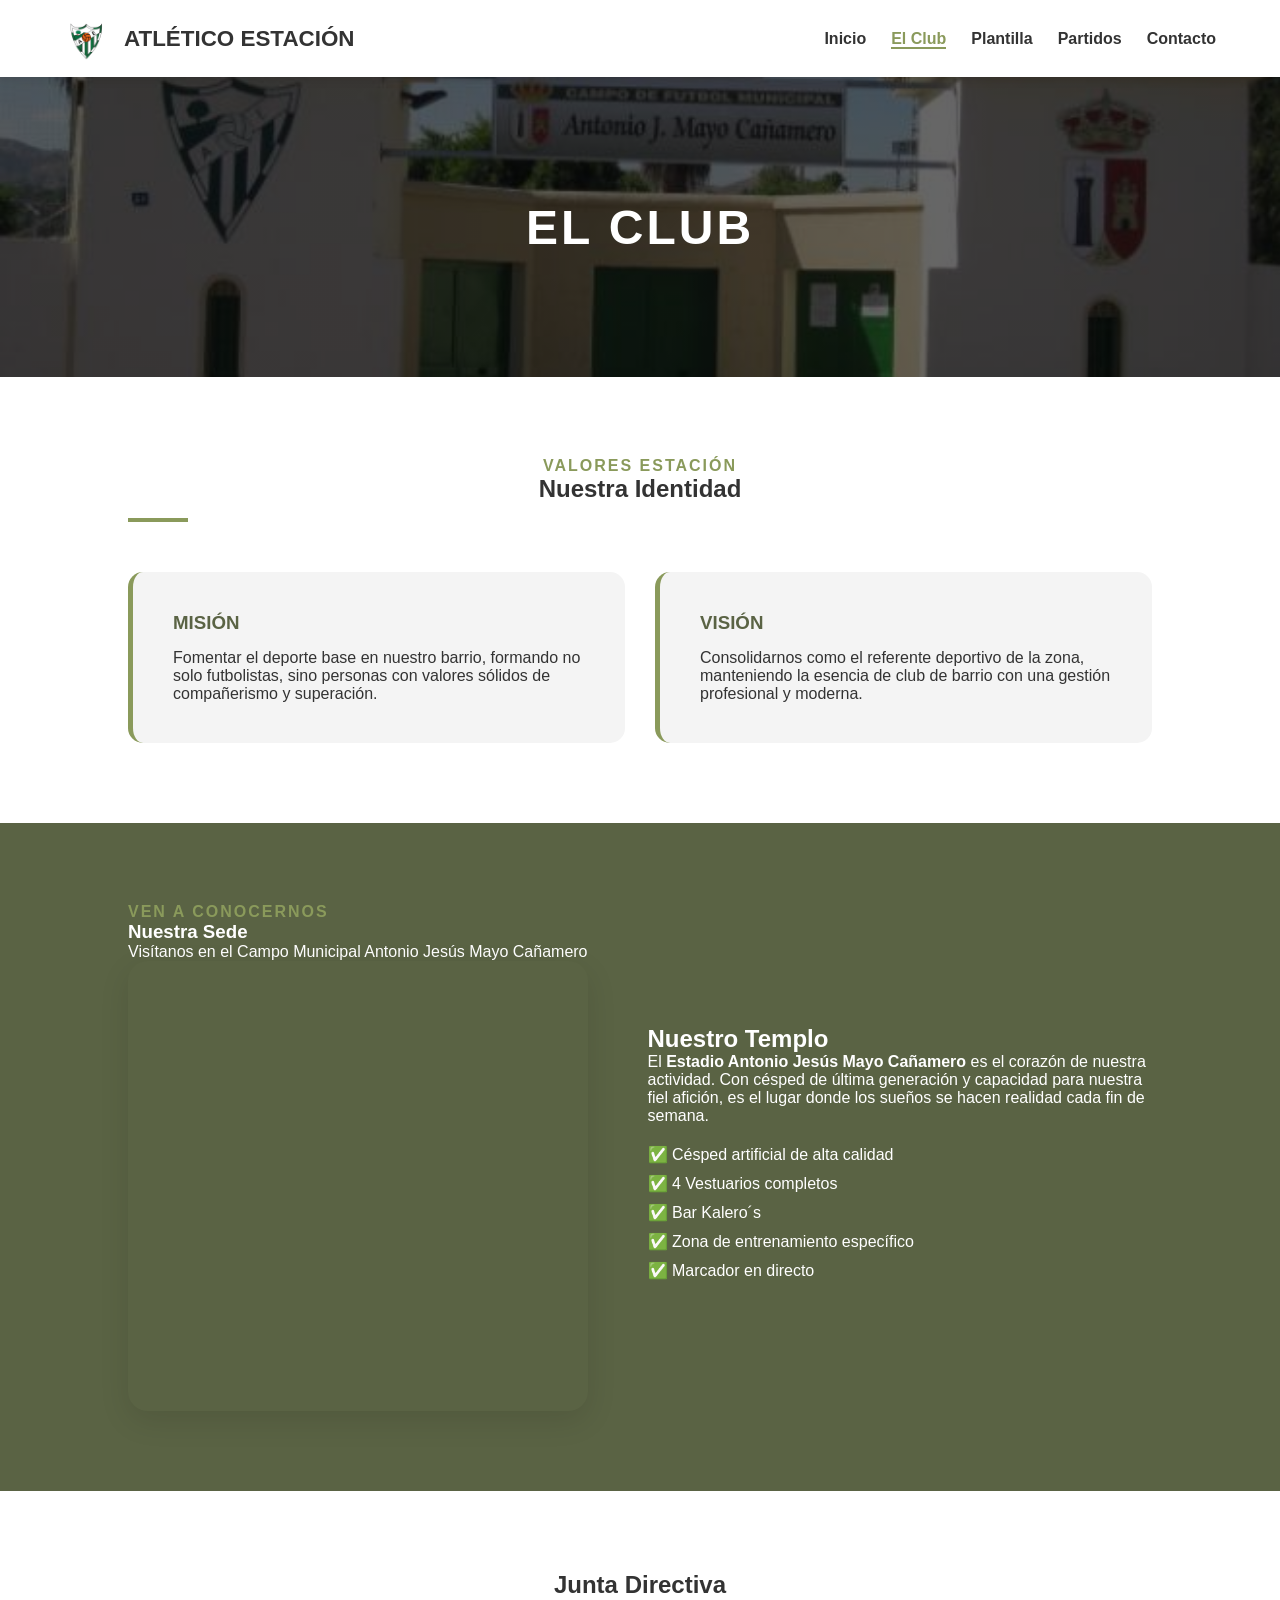
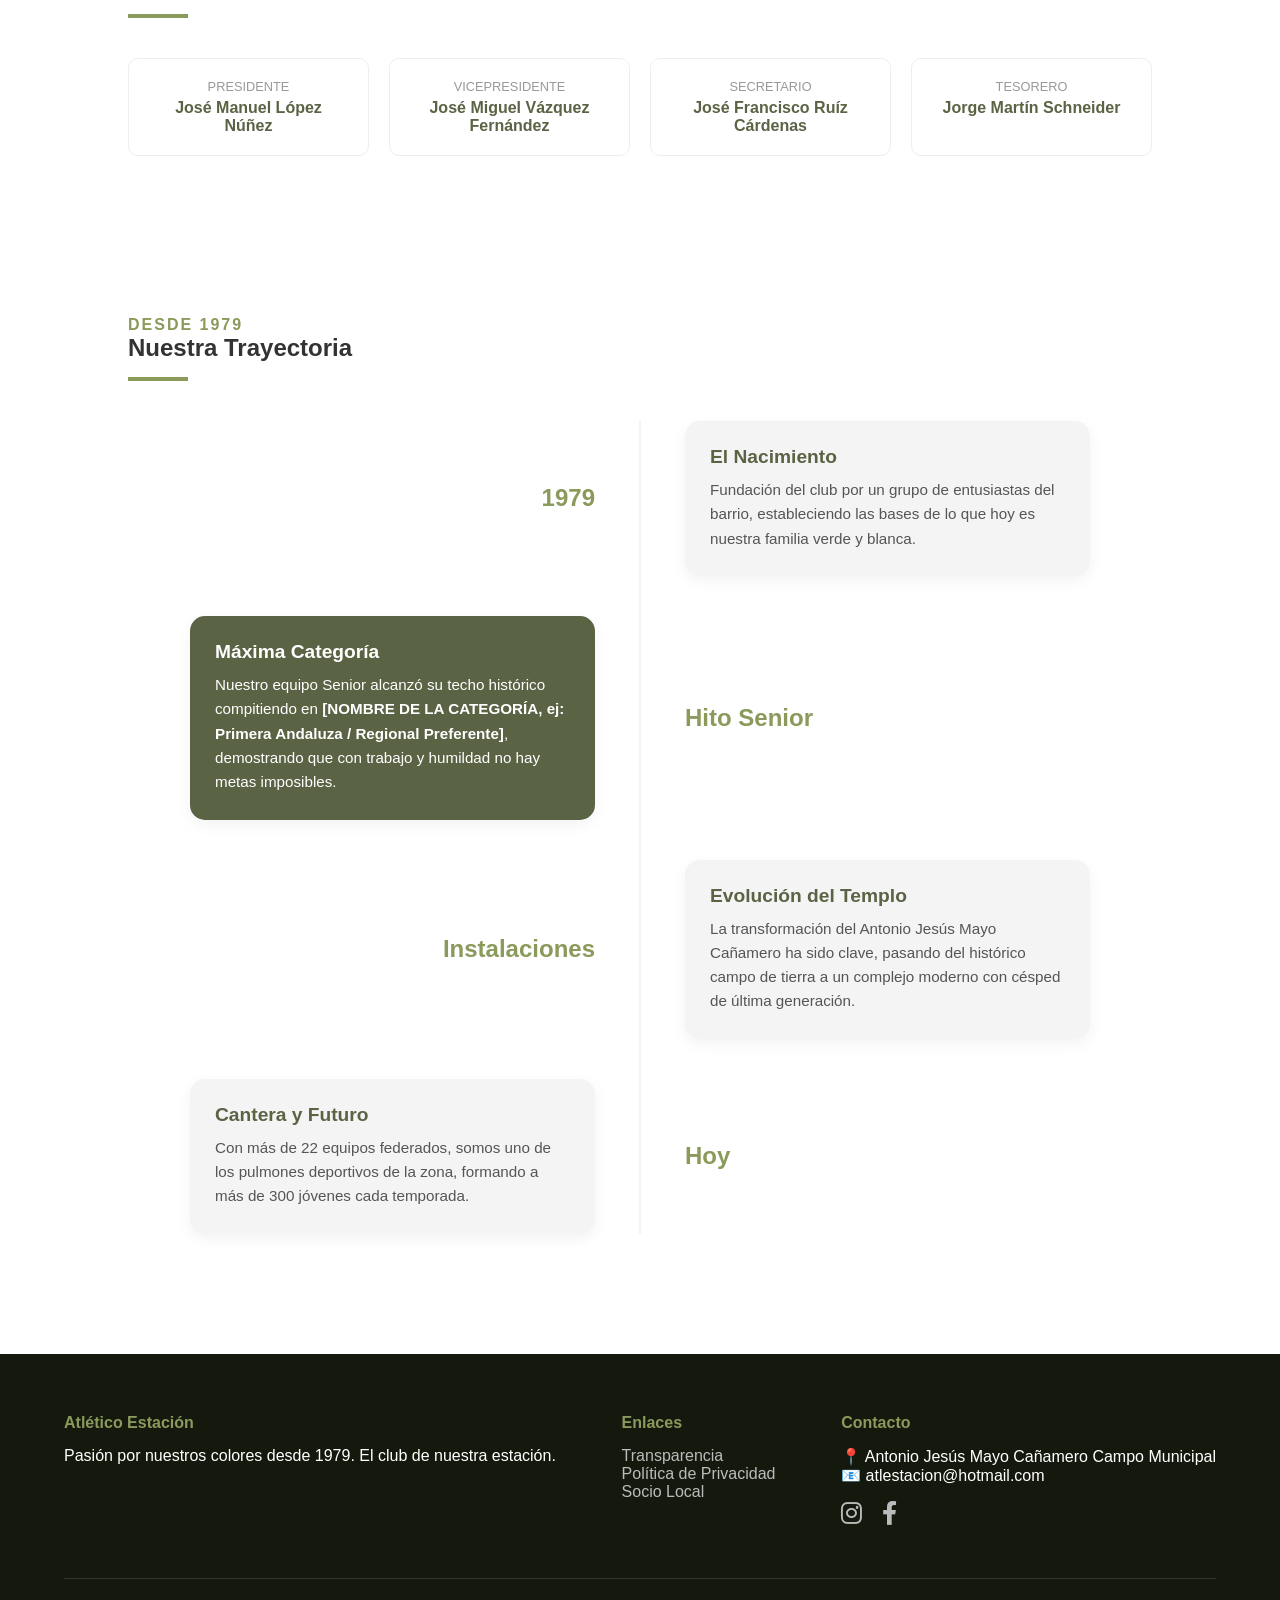
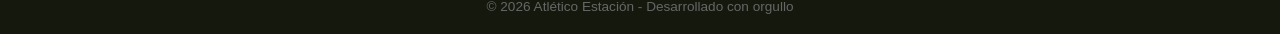
==== club.html @ 14a53f7d "Versión Beta 1.0" ====
<!DOCTYPE html>
<html lang="es">
<head>
    <meta charset="UTF-8">
    <meta name="viewport" content="width=device-width, initial-scale=1.0">
    <title>El Club - Atlético Estación</title>
    <link rel="apple-touch-icon" sizes="180x180" href="/apple-touch-icon.png">
    <link rel="icon" type="image/png" sizes="32x32" href="/favicon-32x32.png">
    <link rel="icon" type="image/png" sizes="16x16" href="/favicon-16x16.png">
    <link rel="stylesheet" href="style.css">
    <link rel="stylesheet" href="https://cdnjs.cloudflare.com/ajax/libs/font-awesome/6.0.0/css/all.min.css">
</head>
<body>

    <header>
        <nav class="navbar">
            <div class="logo-container">
                <img src="escudo.png" alt="Escudo Atlético Estación" class="club-crest">
                <span class="logo-text">Atlético Estación</span>
            </div>
            <ul class="nav-links">
                <li><a href="index.html">Inicio</a></li>
                <li><a href="club.html" class="active">El Club</a></li>
                <li><a href="plantilla.html">Plantilla</a></li>
                <li><a href="partidos.html">Partidos</a></li>
                <li><a href="contacto.html">Contacto</a></li>
            </ul>
        </nav>
    </header>

    <section class="page-header club-bg">
        <h1>El Club</h1>
    </section>

    <section class="club-section">
        <div class="section-title">
            <span>Valores Estación</span>
            <h2>Nuestra Identidad</h2>
            <hr class="separator">
        </div>
        <div class="philosophy-grid">
            <div class="info-card">
                <h3>Misión</h3>
                <p>Fomentar el deporte base en nuestro barrio, formando no solo futbolistas, sino personas con valores sólidos de compañerismo y superación.</p>
            </div>
            <div class="info-card">
                <h3>Visión</h3>
                <p>Consolidarnos como el referente deportivo de la zona, manteniendo la esencia de club de barrio con una gestión profesional y moderna.</p>
            </div>
        </div>
    </section>

    <section class="facilities">
        <div class="facilities-container">
            <section class="location-map">
                <div class="section-title">
                    <span>Ven a Conocernos</span>
                    <h1>Nuestra Sede</h1>
                    <p>Visítanos en el Campo Municipal Antonio Jesús Mayo Cañamero</p>
                </div>
                
                <div class="map-responsive">
                    <iframe src="https://www.google.com/maps/embed?pb=!1m18!1m12!1m3!1d15854.695532601007!2d-4.623061856401807!3d36.73251126302649!2m3!1f0!2f0!3f0!3m2!1i1024!2i768!4f13.1!3m3!1m2!1s0xd72eee331aa3e97%3A0xda91ce632f5fd584!2sCampo%20F%C3%BAtbol%20Club%20Atl%20Estaci%C3%B3n!5e1!3m2!1ses!2ses!4v1777342283632!5m2!1ses!2ses" width="600" height="450" style="border:0;" allowfullscreen="" loading="lazy" referrerpolicy="no-referrer-when-downgrade"></iframe>
                </div>
            </section>
            <div class="facilities-text">
                <h2>Nuestro Templo</h2>
                <p>El <strong>Estadio Antonio Jesús Mayo Cañamero</strong> es el corazón de nuestra actividad. Con césped de última generación y capacidad para nuestra fiel afición, es el lugar donde los sueños se hacen realidad cada fin de semana.</p>
                <ul class="facility-list">
                    <li>✅ Césped artificial de alta calidad</li>
                    <li>✅ 4 Vestuarios completos</li>
                    <li>✅ Bar Kalero´s</li>
                    <li>✅ Zona de entrenamiento específico</li>
                    <li>✅ Marcador en directo</li>
                </ul>
            </div>
        </div>
    </section>

    <section class="staff-section">
        <div class="section-title">
            <h2>Junta Directiva</h2>
            <hr class="separator">
        </div>
        <div class="staff-grid">
            <div class="staff-card">
                <p class="role">Presidente</p>
                <p class="name">José Manuel López Núñez</p>
            </div>
            <div class="staff-card">
                <p class="role">Vicepresidente</p>
                <p class="name">José Miguel Vázquez Fernández</p>
            </div>
            <div class="staff-card">
                <p class="role">Secretario</p>
                <p class="name">José Francisco Ruíz Cárdenas</p>
            </div>
            <div class="staff-card">
                <p class="role">Tesorero</p>
                <p class="name">Jorge Martín Schneider</p>
            </div>
        </div>
    </section>

    <section class="club-history">
        <div class="section-title">
            <span>Desde 1979</span>
            <h2>Nuestra Trayectoria</h2>
            <hr class="separator">
        </div>
        
        <div class="history-timeline">
            <div class="timeline-item">
                <div class="timeline-date">1979</div>
                <div class="timeline-content">
                    <h3>El Nacimiento</h3>
                    <p>Fundación del club por un grupo de entusiastas del barrio, estableciendo las bases de lo que hoy es nuestra familia verde y blanca.</p>
                </div>
            </div>

            <div class="timeline-item highlight">
                <div class="timeline-date">Hito Senior</div>
                <div class="timeline-content">
                    <h3>Máxima Categoría</h3>
                    <p>Nuestro equipo Senior alcanzó su techo histórico compitiendo en <strong>[NOMBRE DE LA CATEGORÍA, ej: Primera Andaluza / Regional Preferente]</strong>, demostrando que con trabajo y humildad no hay metas imposibles.</p>
                </div>
            </div>

            <div class="timeline-item">
                <div class="timeline-date">Instalaciones</div>
                <div class="timeline-content">
                    <h3>Evolución del Templo</h3>
                    <p>La transformación del Antonio Jesús Mayo Cañamero ha sido clave, pasando del histórico campo de tierra a un complejo moderno con césped de última generación.</p>
                </div>
            </div>

            <div class="timeline-item">
                <div class="timeline-date">Hoy</div>
                <div class="timeline-content">
                    <h3>Cantera y Futuro</h3>
                    <p>Con más de 22 equipos federados, somos uno de los pulmones deportivos de la zona, formando a más de 300 jóvenes cada temporada.</p>
                </div>
            </div>
        </div>
    </section>

    <footer class="main-footer">
        <div class="footer-content">
            <div class="footer-section">
                <h4>Atlético Estación</h4>
                <p>Pasión por nuestros colores desde 1979. El club de nuestra estación.</p>
            </div>
            <div class="footer-section">
                <h4>Enlaces</h4>
                <ul>
                    <li><a href="transparencia.html">Transparencia</a></li>
                    <li><a href="privacidad.html">Política de Privacidad</a></li>
                    <li><a href="socio.html">Socio Local</a></li>
                </ul>
            </div>
            <div class="footer-section">
                <h4>Contacto</h4>
                <p>📍 Antonio Jesús Mayo Cañamero Campo Municipal</p>
                <p>📧 atlestacion@hotmail.com</p>
                <div class="social-links">
                <a href="https://instagram.com/atlestacion" class="social-icon" target="_blank">
                    <i class="fab fa-instagram"></i>
                </a>
                <a href="https://facebook.com/atleticoestacion" class="social-icon" target="_blank">
                    <i class="fab fa-facebook-f"></i>
                </a>
            </div>
            </div>
        </div>
        <div class="footer-bottom">
            <p>&copy; 2026 Atlético Estación - Desarrollado con orgullo</p>
        </div>
    </footer>

</body>
</html>
---- style.css ----
/* Configuración General */
* {
margin: 0;
padding: 0;
box-sizing: border-box;
font-family: 'Segoe UI', Tahoma, Geneva, Verdana, sans-serif;
}

:root {
--verde-claro: #8a9a5b;
--verde-oscuro: #5a6344;
--blanco: #ffffff;
--gris-suave: #f4f4f4;
--negro-footer: #15190d;
}

body {
background-color: var(--blanco);
color: #333;
overflow-x: hidden;
}

/* Navegación */
.navbar {
display: flex;
justify-content: space-between;
align-items: center;
background-color: var(--blanco);
padding: 1rem 5%;
box-shadow: 0 2px 10px rgba(0,0,0,0.1);
position: sticky;
top: 0;
z-index: 1000;
}

.logo-container {
display: flex;
align-items: center;
gap: 15px;
}

.club-crest {
height: 45px;
}

.logo-text {
font-size: 1.4rem;
font-weight: bold;
text-transform: uppercase;
}

.nav-links {
display: flex;
list-style: none;
}

.nav-links li {
margin-left: 25px;
}

.nav-links a {
color: #333;
text-decoration: none;
font-weight: 600;
transition: 0.3s;
}

.nav-links a:hover {
color: var(--verde-claro);
}

/* Sección Hero */
.hero {
height: 75vh;
display: flex;
align-items: center;
justify-content: center;
text-align: center;
color: white;
background: linear-gradient(rgba(0,0,0,0.4), rgba(0,0,0,0.2), var(--blanco)),
url('https://image.pollinations.ai/prompt/A_dramatic_low-angle_photograph_inside_a_football_stadium_at_dusk_with_olive_green_seats_and_floodlights.png?width=1600&height=900&nologo=true') no-repeat center center/cover;
}

.hero h1 {
font-size: 4rem;
text-transform: uppercase;
font-weight: 900;
}

.btn-main, .btn-secondary {
background-color: var(--verde-claro);
color: white;
padding: 16px 45px;
border: 2px solid white;
cursor: pointer;
font-size: 1.1rem;
font-weight: bold;
margin-top: 30px;
border-radius: 50px;
transition: all 0.4s cubic-bezier(0.175, 0.885, 0.32, 1.275);
display: inline-block; /* Para que respete el tamaño */
text-decoration: none; /* Para quitar el subrayado azul de los links */
/* ... el resto de tu código se queda igual ... */
}

.btn-main:hover {
transform: scale(1.05);
background-color: var(--verde-oscuro);
}

/* Ticker Partido */
.match-ticker {
background-color: var(--verde-oscuro);
color: white;
padding: 12px 0;
font-size: 0.9rem;
border-bottom: 3px solid var(--verde-claro);
}

.ticker-content {
display: flex;
justify-content: center;
align-items: center;
gap: 20px;
animation: fadeIn 1s ease-in;
}

.ticker-link {
color: var(--verde-claro);
text-decoration: none;
font-weight: bold;
}

/* Intro Historia */
.intro-club {
padding: 80px 10%;
}

.intro-container {
display: flex;
align-items: center;
gap: 50px;
max-width: 1200px;
margin: 0 auto;
}

.intro-text h2 {
font-size: 2.5rem;
color: var(--verde-oscuro);
text-transform: uppercase;
}

.separator {
width: 60px;
height: 4px;
background-color: var(--verde-claro);
border: none;
margin: 15px 0 25px;
}

.intro-text p {
font-size: 1.1rem;
line-height: 1.8;
margin-bottom: 20px;
}

.intro-image img {
width: 100%;
border-radius: 15px;
box-shadow: 20px 20px 0px var(--gris-suave);
transition: 0.5s ease;
}

.intro-image img:hover {
transform: scale(1.02);
box-shadow: 25px 25px 0px var(--verde-claro);
}

/* --- SPONSORS (MÁS GRANDES) --- */
.sponsors {
padding: 80px 0;
text-align: center;
overflow: hidden;
}

.sponsors p {
font-size: 0.8rem;
text-transform: uppercase;
color: #999;
margin-bottom: 40px;
letter-spacing: 2px;
}

.slide-track {
display: flex;
width: calc(300px * 14);
animation: scroll 35s linear infinite;
}

.slide {
width: 300px; /* Aumentado */
height: 120px;
display: flex;
align-items: center;
justify-content: center;
padding: 0 30px;
}

.slide img {
max-width: 240px; /* Aumentado */
max-height: 90px; /* Aumentado */
width: auto;
height: auto;
object-fit: contain;
filter: grayscale(100%);
opacity: 0.8; /* Más visible */
transition: all 0.4s ease;
}

.slide img:hover {
filter: grayscale(0%);
opacity: 1;
transform: scale(1.15);
}

@keyframes scroll {
0% { transform: translateX(0); }
100% { transform: translateX(calc(-300px * 7)); }
}

/* Stats Bar */
.stats-bar {
display: flex;
justify-content: space-around;
padding: 80px 10%;
background: linear-gradient(to bottom, var(--verde-oscuro), #2a311a);
color: white;
text-align: center;
}

.stat-number {
font-size: 3.5rem;
font-weight: 900;
color: var(--verde-claro);
}

.stat-line {
width: 30px;
height: 3px;
background: white;
margin: 10px auto;
opacity: 0.5;
}

.stat-desc {
font-size: 0.9rem;
text-transform: uppercase;
letter-spacing: 2px;
}

/* Valores */
.values-section {
display: flex;
padding: 80px 10%;
text-align: center;
gap: 30px;
}

.value-card { flex: 1; }

.value-icon { font-size: 3rem; margin-bottom: 15px; }

.value-card h3 { text-transform: uppercase; color: var(--verde-oscuro); margin-bottom: 10px; }

/* Galería Final (Espaciada y completa) */
.fan-gallery {
padding: 60px 5% 100px;
background-color: var(--blanco);
}

.gallery-container {
display: grid;
grid-template-columns: repeat(4, 1fr);
gap: 20px;
max-width: 1200px;
margin: 0 auto;
}

.gallery-item {
aspect-ratio: 1 / 1;
overflow: hidden;
border-radius: 15px;
box-shadow: 0 10px 30px rgba(0,0,0,0.05);
}

.gallery-item img {
width: 100%;
height: 100%;
object-fit: cover;
transition: transform 0.6s ease;
display: block;
}

.gallery-item:hover img {
transform: scale(1.1);
}

/* Footer */
.main-footer {
background-color: var(--negro-footer);
color: white;
padding: 60px 5% 20px;
}

.footer-content {
display: flex;
justify-content: space-between;
max-width: 1200px;
margin: 0 auto;
}

.footer-section h4 { color: var(--verde-claro); margin-bottom: 15px; }

.footer-section ul { list-style: none; }

.footer-section a { color: #bbb; text-decoration: none; transition: 0.3s; }

.footer-section a:hover { color: var(--verde-claro); }

.footer-bottom {
text-align: center;
margin-top: 50px;
padding-top: 20px;
border-top: 1px solid #333;
font-size: 0.85rem;
color: #666;
}

/* Responsive */
@media (max-width: 768px) {
.intro-container, .values-section, .stats-bar { flex-direction: column; text-align: center; }
.gallery-container { grid-template-columns: repeat(2, 1fr); }
.menu-toggle { display: flex; }
.nav-links { display: none; }
.hero h1 { font-size: 2.5rem; }
/* Ajuste scroll sponsors móvil */
.slide { width: 200px; }
.slide img { max-width: 150px; }
@keyframes scroll {
0% { transform: translateX(0); }
100% { transform: translateX(calc(-200px * 7)); }
}
}

@keyframes fadeIn {
from { opacity: 0; transform: translateY(10px); }
to { opacity: 1; transform: translateY(0); }
}

/* --- ESTILOS PÁGINAS INTERNAS --- */
.page-header {
height: 300px;
background: linear-gradient(rgba(0,0,0,0.6), rgba(0,0,0,0.6)), url('estadio.png') center/cover;
display: flex;
align-items: center;
justify-content: center;
color: white;
text-align: center;
}

.page-header h1 {
font-size: 3rem;
text-transform: uppercase;
letter-spacing: 3px;
}

.club-section {
padding: 80px 10%;
text-align: center;
}

.section-title span {
color: var(--verde-claro);
text-transform: uppercase;
font-weight: bold;
letter-spacing: 2px;
}

.philosophy-grid {
display: grid;
grid-template-columns: 1fr 1fr;
gap: 30px;
margin-top: 50px;
}

.info-card {
padding: 40px;
background-color: var(--gris-suave);
border-radius: 15px;
border-left: 5px solid var(--verde-claro);
text-align: left;
}

.info-card h3 {
margin-bottom: 15px;
color: var(--verde-oscuro);
text-transform: uppercase;
}

/* Instalaciones */
.facilities {
background-color: var(--verde-oscuro);
color: white;
padding: 80px 10%;
}

.facilities-container {
display: flex;
align-items: center;
gap: 60px;
max-width: 1200px;
margin: 0 auto;
}

.facilities-image, .facilities-text { flex: 1; }

.facilities-image img {
width: 100%;
border-radius: 15px;
}

.facility-list {
list-style: none;
margin-top: 20px;
}

.facility-list li {
margin-bottom: 10px;
font-weight: 500;
}

/* Junta Directiva */
.staff-section {
padding: 80px 10%;
text-align: center;
}

.staff-grid {
display: grid;
grid-template-columns: repeat(auto-fit, minmax(200px, 1fr));
gap: 20px;
margin-top: 40px;
}

.staff-card {
padding: 20px;
border: 1px solid #eee;
border-radius: 10px;
transition: 0.3s;
}

.staff-card:hover {
border-color: var(--verde-claro);
background-color: #fcfcfc;
}

.role {
font-size: 0.8rem;
text-transform: uppercase;
color: #999;
margin-bottom: 5px;
}

.name {
font-weight: bold;
color: var(--verde-oscuro);
}

/* Indicador de página activa en el menú */
.nav-links a.active {
color: var(--verde-claro);
border-bottom: 2px solid var(--verde-claro);
}

@media (max-width: 768px) {
.philosophy-grid, .facilities-container {
grid-template-columns: 1fr;
flex-direction: column;
}
}

/* --- SECCIÓN HISTORIA / TIMELINE --- */
.club-history {
padding: 80px 10%;
background-color: var(--blanco);
}

.history-timeline {
max-width: 900px;
margin: 40px auto 0;
position: relative;
}

/* Línea central vertical */
.history-timeline::before {
content: '';
position: absolute;
left: 50%;
width: 2px;
height: 100%;
background: var(--gris-suave);
transform: translateX(-50%);
}

.timeline-item {
margin-bottom: 40px;
width: 100%;
display: flex;
justify-content: space-between;
align-items: center;
position: relative;
}

/* Alternancia izquierda/derecha */
.timeline-item:nth-child(even) { flex-direction: row-reverse; }

.timeline-date {
width: 45%;
font-weight: 900;
color: var(--verde-claro);
font-size: 1.5rem;
text-align: right;
}

.timeline-item:nth-child(even) .timeline-date { text-align: left; }

.timeline-content {
width: 45%;
padding: 25px;
background: var(--gris-suave);
border-radius: 15px;
box-shadow: 0 5px 15px rgba(0,0,0,0.05);
transition: 0.3s;
}

.timeline-content h3 {
color: var(--verde-oscuro);
margin-bottom: 10px;
font-size: 1.2rem;
}

.timeline-content p {
font-size: 0.95rem;
line-height: 1.6;
color: #555;
}

/* Resaltado para el hito de la categoría */
.timeline-item.highlight .timeline-content {
background: var(--verde-oscuro);
color: white;
}
.timeline-item.highlight .timeline-content h3,
.timeline-item.highlight .timeline-content p {
color: white;
}

/* Responsive Historia */
@media (max-width: 768px) {
.history-timeline::before { left: 20px; }
.timeline-item, .timeline-item:nth-child(even) { flex-direction: row; }
.timeline-date {
width: 60px;
font-size: 1rem;
text-align: left !important;
margin-left: 40px;
}
.timeline-content { width: calc(100% - 100px); }
}

/* --- ESTILOS ESPECÍFICOS DE PLANTILLA --- */

.squad-bg {
background: linear-gradient(rgba(0,0,0,0.7), rgba(0,0,0,0.5)),
url('https://image.pollinations.ai/prompt/Football_team_stadium_background_green_tones.png') center/cover;
}

.team-selector-container {
text-align: center;
padding: 50px 5%;
background-color: var(--gris-suave);
border-bottom: 1px solid #ddd;
}

.team-selector-container label {
display: block;
font-weight: 800;
text-transform: uppercase;
color: var(--verde-oscuro);
margin-bottom: 15px;
letter-spacing: 1px;
}

.team-selector-container select {
padding: 15px 30px;
font-size: 1.1rem;
border: 2px solid var(--verde-claro);
border-radius: 50px;
background-color: white;
color: var(--verde-oscuro);
font-weight: 600;
cursor: pointer;
min-width: 280px;
outline: none;
transition: 0.3s ease;
box-shadow: 0 4px 15px rgba(0,0,0,0.05);
}

.team-selector-container select:hover {
border-color: var(--verde-oscuro);
box-shadow: 0 6px 20px rgba(138, 154, 91, 0.2);
}

/* Manejo de visibilidad de equipos */
.team-group {
display: none; /* Oculto por defecto */
padding: 60px 10%;
animation: fadeIn 0.6s ease-out;
}

.team-group.active {
display: block; /* Solo se muestra el activo */
}

.position-title {
margin-bottom: 40px;
border-left: 10px solid var(--verde-claro);
padding-left: 20px;
}

.position-title h2 {
font-size: 2.5rem;
text-transform: uppercase;
color: var(--verde-oscuro);
}

/* Tarjetas de Jugadores */
.players-grid {
display: grid;
grid-template-columns: repeat(auto-fill, minmax(240px, 1fr));
gap: 30px;
}

.player-card {
background: white;
border-radius: 20px;
overflow: hidden;
box-shadow: 0 10px 25px rgba(0,0,0,0.08);
transition: transform 0.4s cubic-bezier(0.175, 0.885, 0.32, 1.275);
}

.player-card:hover {
transform: translateY(-12px);
}

.player-img {
position: relative;
height: 320px;
background-color: #eee;
}

.player-img img {
width: 100%;
height: 100%;
object-fit: cover;
}

.player-number {
position: absolute;
bottom: 5px;
right: 15px;
font-size: 4.5rem;
font-weight: 900;
color: rgba(90, 99, 68, 0.15); /* Verde oscuro sutil */
line-height: 1;
}

.player-info {
padding: 20px;
text-align: center;
}

.player-info h3 {
font-size: 1.2rem;
color: var(--verde-oscuro);
text-transform: uppercase;
margin-bottom: 5px;
}

.player-info p {
color: var(--verde-claro);
font-weight: 700;
font-size: 0.9rem;
text-transform: uppercase;
}

/* Estilos internos del Select (Desplegable) */
optgroup {
font-style: normal;
font-weight: 700;
color: var(--verde-oscuro);
padding: 10px;
}

@media (max-width: 768px) {
.team-group { padding: 40px 5%; }
.position-title h2 { font-size: 1.8rem; }
.player-img { height: 280px; }
}

/* --- ESTILOS ESPECÍFICOS DE PLANTILLA --- */
.squad-bg {
background: linear-gradient(rgba(0,0,0,0.7), rgba(0,0,0,0.5)),
url('https://image.pollinations.ai/prompt/Football_pitch_dark_green_cinematic.png') center/cover;
}

.team-selector-container {
text-align: center;
padding: 40px 5%;
background-color: var(--gris-suave);
top: 70px;
z-index: 999;
border-bottom: 2px solid var(--verde-claro);
}

.team-selector-container select {
padding: 12px 25px;
font-size: 1.1rem;
border-radius: 30px;
border: 2px solid var(--verde-claro);
color: var(--verde-oscuro);
font-weight: bold;
}

.team-group {
display: none;
padding: 60px 10%;
animation: fadeIn 0.5s ease;
}

.team-group.active {
display: block;
}

.players-grid {
display: grid;
grid-template-columns: repeat(auto-fill, minmax(220px, 1fr));
gap: 25px;
}

.player-card {
background: white;
border-radius: 15px;
overflow: hidden;
box-shadow: 0 8px 20px rgba(0,0,0,0.1);
transition: 0.3s;
}

.player-card:hover {
transform: translateY(-10px);
}

.player-img {
height: 280px;
background: #eee;
position: relative;
}

.player-img img {
width: 100%;
height: 100%;
object-fit: cover;
}

.player-number {
position: absolute;
bottom: 0;
right: 10px;
font-size: 3.5rem;
font-weight: 900;
color: rgba(0,0,0,0.1);
}

.player-info {
padding: 15px;
text-align: center;
}

.player-info h3 {
font-size: 1rem;
text-transform: uppercase;
color: var(--verde-oscuro);
}

.player-info p {
font-size: 0.85rem;
color: var(--verde-claro);
font-weight: bold;
}

.team-summary {
    display: flex;
    justify-content: center;
    gap: 20px;
    margin-bottom: 30px;
    font-size: 0.9rem;
    color: var(--verde-oscuro);
    background: var(--gris-suave);
    padding: 10px;
    border-radius: 50px;
}

/* --- ESTILOS ESPECÍFICOS DE CONTACTO --- */

.contact-bg {
    background: linear-gradient(rgba(0,0,0,0.7), rgba(0,0,0,0.5)),
    url('https://image.pollinations.ai/prompt/Cinematic_football_stadium_lights_at_night_green_tones.png') center/cover;
}

.contact-container {
    padding: 60px 10%;
    max-width: 1200px;
    margin: 0 auto;
}

.contact-grid {
    display: grid;
    grid-template-columns: 1fr 1fr;
    gap: 50px;
    margin-bottom: 80px;
}

.contact-info p {
    font-size: 1.1rem;
    line-height: 1.6;
    margin-bottom: 30px;
}

.contact-details {
    list-style: none;
}

.contact-details li {
    margin-bottom: 15px;
    font-size: 1rem;
    color: var(--verde-oscuro);
    font-weight: 600;
}

/* Formulario */
.contact-form-wrapper {
    background-color: var(--gris-suave);
    padding: 40px;
    border-radius: 20px;
    box-shadow: 0 10px 30px rgba(0,0,0,0.05);
}

.form-group {
    margin-bottom: 20px;
}

.form-group label {
    display: block;
    margin-bottom: 8px;
    font-weight: 700;
    color: var(--verde-oscuro);
}

.form-group input, 
.form-group select, 
.form-group textarea {
    width: 100%;
    padding: 12px;
    border: 2px solid #ddd;
    border-radius: 10px;
    outline: none;
    font-family: inherit;
}

.form-group input:focus, 
.form-group textarea:focus {
    border-color: var(--verde-claro);
}

/* Mapa Responsivo */
.map-responsive {
    overflow: hidden;
    padding-bottom: 450px;
    position: relative;
    height: 0;
    border-radius: 20px;
    box-shadow: 0 10px 30px rgba(0,0,0,0.1);
}

.map-responsive iframe {
    left: 0;
    top: 0;
    height: 100%;
    width: 100%;
    position: absolute;
}

/* Responsive móvil */
@media (max-width: 768px) {
    .contact-grid {
        grid-template-columns: 1fr;
        gap: 30px;
    }
    .contact-container {
        padding: 40px 5%;
    }
}

/* --- SECCIÓN PARTIDOS --- */
.match-container {
    padding: 60px 10%;
    max-width: 1200px;
    margin: 0 auto;
}

.match-filter {
    display: flex;
    justify-content: center;
    gap: 15px;
    margin-bottom: 40px;
}

.filter-btn {
    padding: 10px 20px;
    border: 2px solid var(--verde-claro);
    background: transparent;
    border-radius: 30px;
    cursor: pointer;
    font-weight: bold;
    color: var(--verde-oscuro);
    transition: 0.3s;
}

.filter-btn.active, .filter-btn:hover {
    background: var(--verde-claro);
    color: white;
}

.matches-grid {
    display: grid;
    grid-template-columns: repeat(auto-fit, minmax(350px, 1fr));
    gap: 30px;
}

.match-card {
    background: var(--gris-suave);
    border-radius: 15px;
    overflow: hidden;
    box-shadow: 0 5px 15px rgba(0,0,0,0.05);
    border: 1px solid #ddd;
    transition: transform 0.3s ease, opacity 0.3s ease;
}

.match-header {
    background: var(--verde-oscuro);
    color: white;
    padding: 10px;
    text-align: center;
    font-weight: bold;
    font-size: 0.9rem;
}

.match-content {
    display: flex;
    align-items: center;
    justify-content: space-around;
    padding: 30px 10px;
    background: white;
}

.team-vs {
    text-align: center;
    flex: 1;
}

.team-vs img {
    width: 50px;
    height: 50px;
    object-fit: contain;
    margin-bottom: 10px;
}

.team-vs span {
    display: block;
    font-weight: 800;
    font-size: 0.9rem;
}

.match-details {
    text-align: center;
    flex: 0.5;
}

.match-details .vs {
    display: block;
    font-size: 1.5rem;
    font-weight: 900;
    color: var(--verde-claro);
}

.match-details .time {
    font-size: 0.8rem;
    color: #888;
    font-weight: bold;
}

.match-footer {
    padding: 10px;
    text-align: center;
    font-size: 0.8rem;
    background: #f9f9f9;
    color: #666;
    border-top: 1px solid #eee;
}

@media (max-width: 480px) {
    .matches-grid { grid-template-columns: 1fr; }
}

/* --- ESTILOS DE RESULTADOS Y PRÓXIMO --- */

.last-result {
    background: #f0f0f0;
    padding: 15px;
    text-align: center;
    border-bottom: 2px dashed #ddd;
}

.result-label {
    font-size: 0.7rem;
    text-transform: uppercase;
    font-weight: bold;
    color: #888;
    display: block;
    margin-bottom: 8px;
}

.scoreboard {
    display: flex;
    justify-content: center;
    align-items: center;
    gap: 15px;
    font-weight: 800;
    color: var(--verde-oscuro);
}

.score-number {
    background: var(--verde-oscuro);
    color: white;
    padding: 2px 10px;
    border-radius: 4px;
    margin: 0 5px;
    font-family: 'Courier New', Courier, monospace; /* Toque digital */
}

.score-divider {
    font-size: 1.2rem;
    color: var(--verde-claro);
}

/* Ajuste para que la zona de "Siguiente" no sea tan grande */
.next-game {
    background: white;
    padding: 20px 10px !important;
}

.next-game .vs {
    font-size: 0.8rem !important; /* Más pequeño para que no compita con el marcador */
    color: #999 !important;
}

.social-links {
    display: flex;
    gap: 20px;
    margin-top: 15px;
}

.social-icon {
    color: var(--verde-claro); /* El color verde de tu club */
    font-size: 1.5rem; /* Tamaño del logo */
    transition: 0.3s;
    text-decoration: none;
}

.social-icon:hover {
    color: white; /* Cambia a blanco al pasar el ratón */
    transform: translateY(-3px);
}
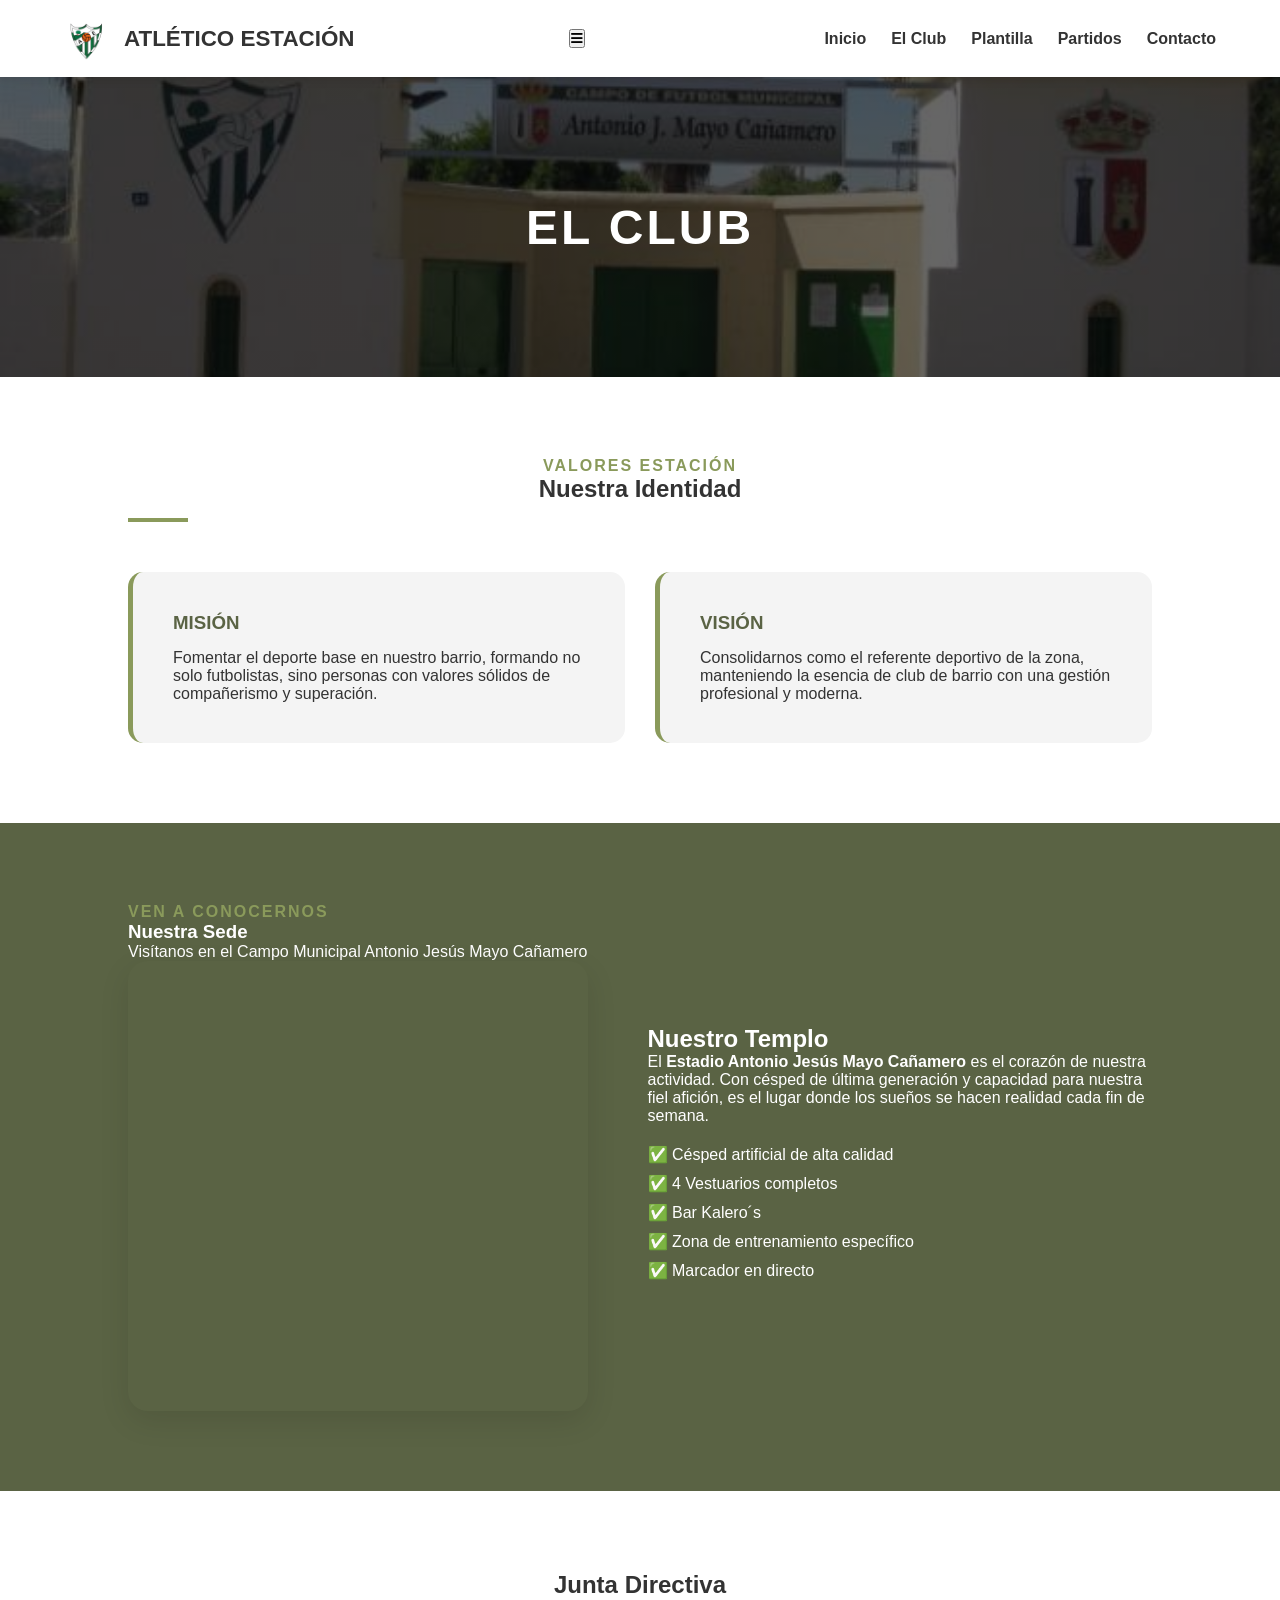
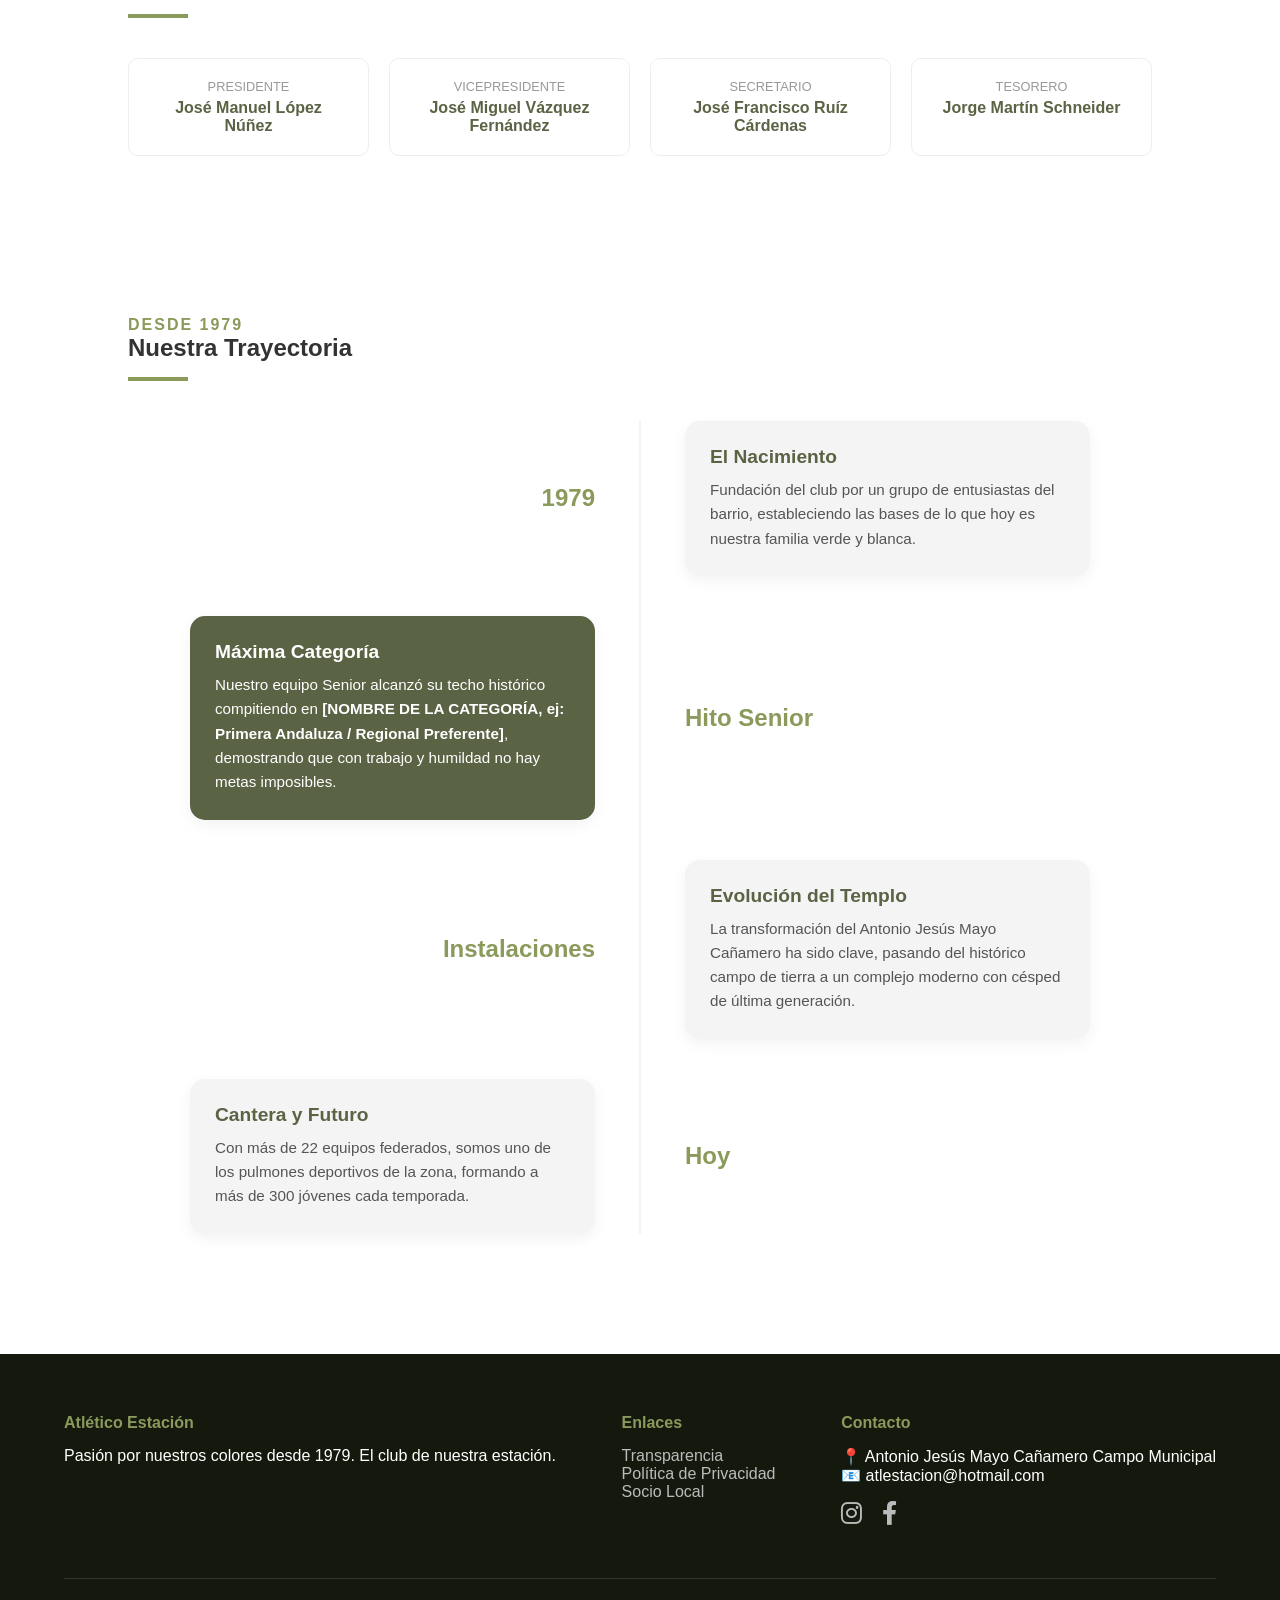
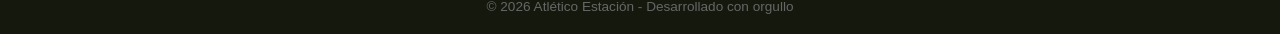
==== commit 95853e9a: "Versión Beta 2.0" ====
--- a/club.html
+++ b/club.html
@@ -15,12 +15,16 @@
     <header>
         <nav class="navbar">
             <div class="logo-container">
-                <img src="escudo.png" alt="Escudo Atlético Estación" class="club-crest">
+                <img src="escudo.png" alt="Escudo" class="club-crest">
                 <span class="logo-text">Atlético Estación</span>
             </div>
-            <ul class="nav-links">
+            
+            <button class="menu-toggle" id="mobile-menu">
+                <i class="fas fa-bars"></i> </button>
+
+            <ul class="nav-links" id="nav-list">
                 <li><a href="index.html">Inicio</a></li>
-                <li><a href="club.html" class="active">El Club</a></li>
+                <li><a href="club.html">El Club</a></li>
                 <li><a href="plantilla.html">Plantilla</a></li>
                 <li><a href="partidos.html">Partidos</a></li>
                 <li><a href="contacto.html">Contacto</a></li>
@@ -177,5 +181,13 @@
         </div>
     </footer>
 
+    <script>
+    const menuBtn = document.getElementById('mobile-menu');
+    const navList = document.getElementById('nav-list');
+
+    menuBtn.addEventListener('click', () => {
+        navList.classList.toggle('active');
+    });
+</script>
 </body>
 </html>
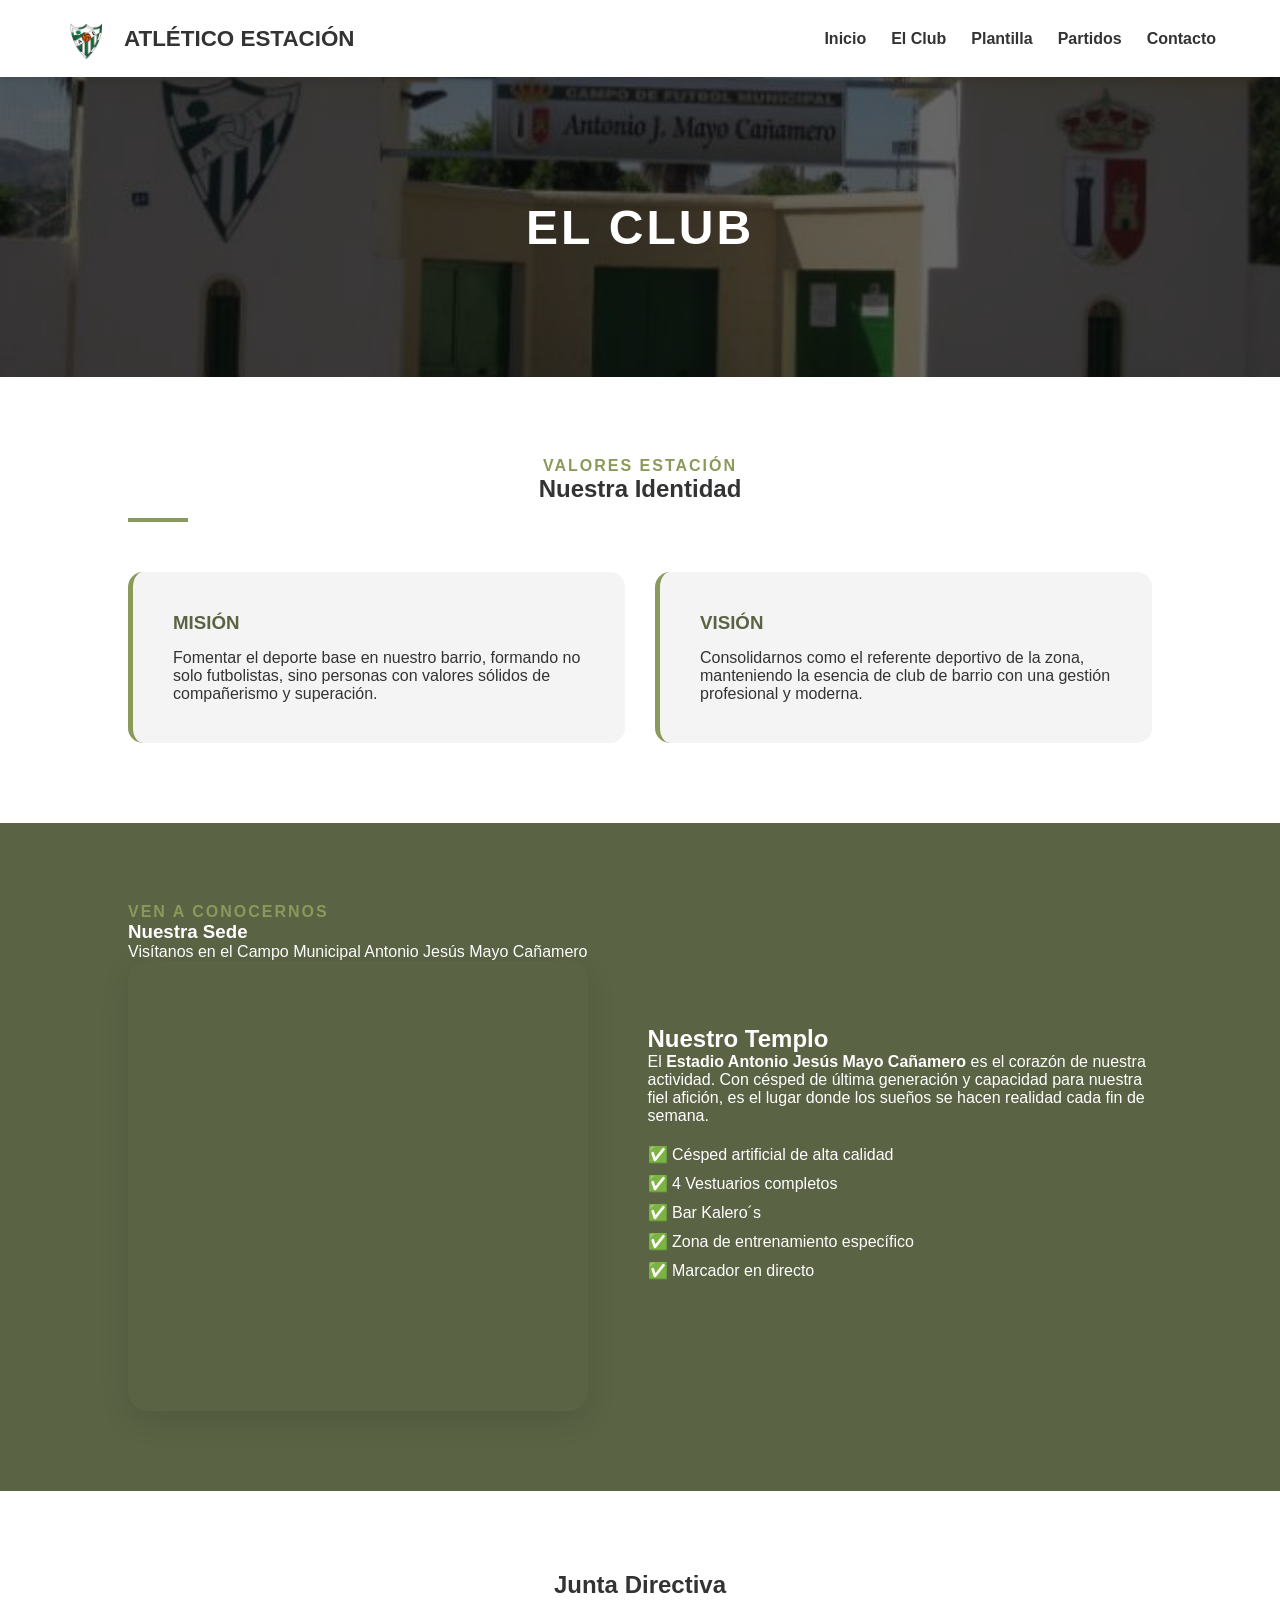
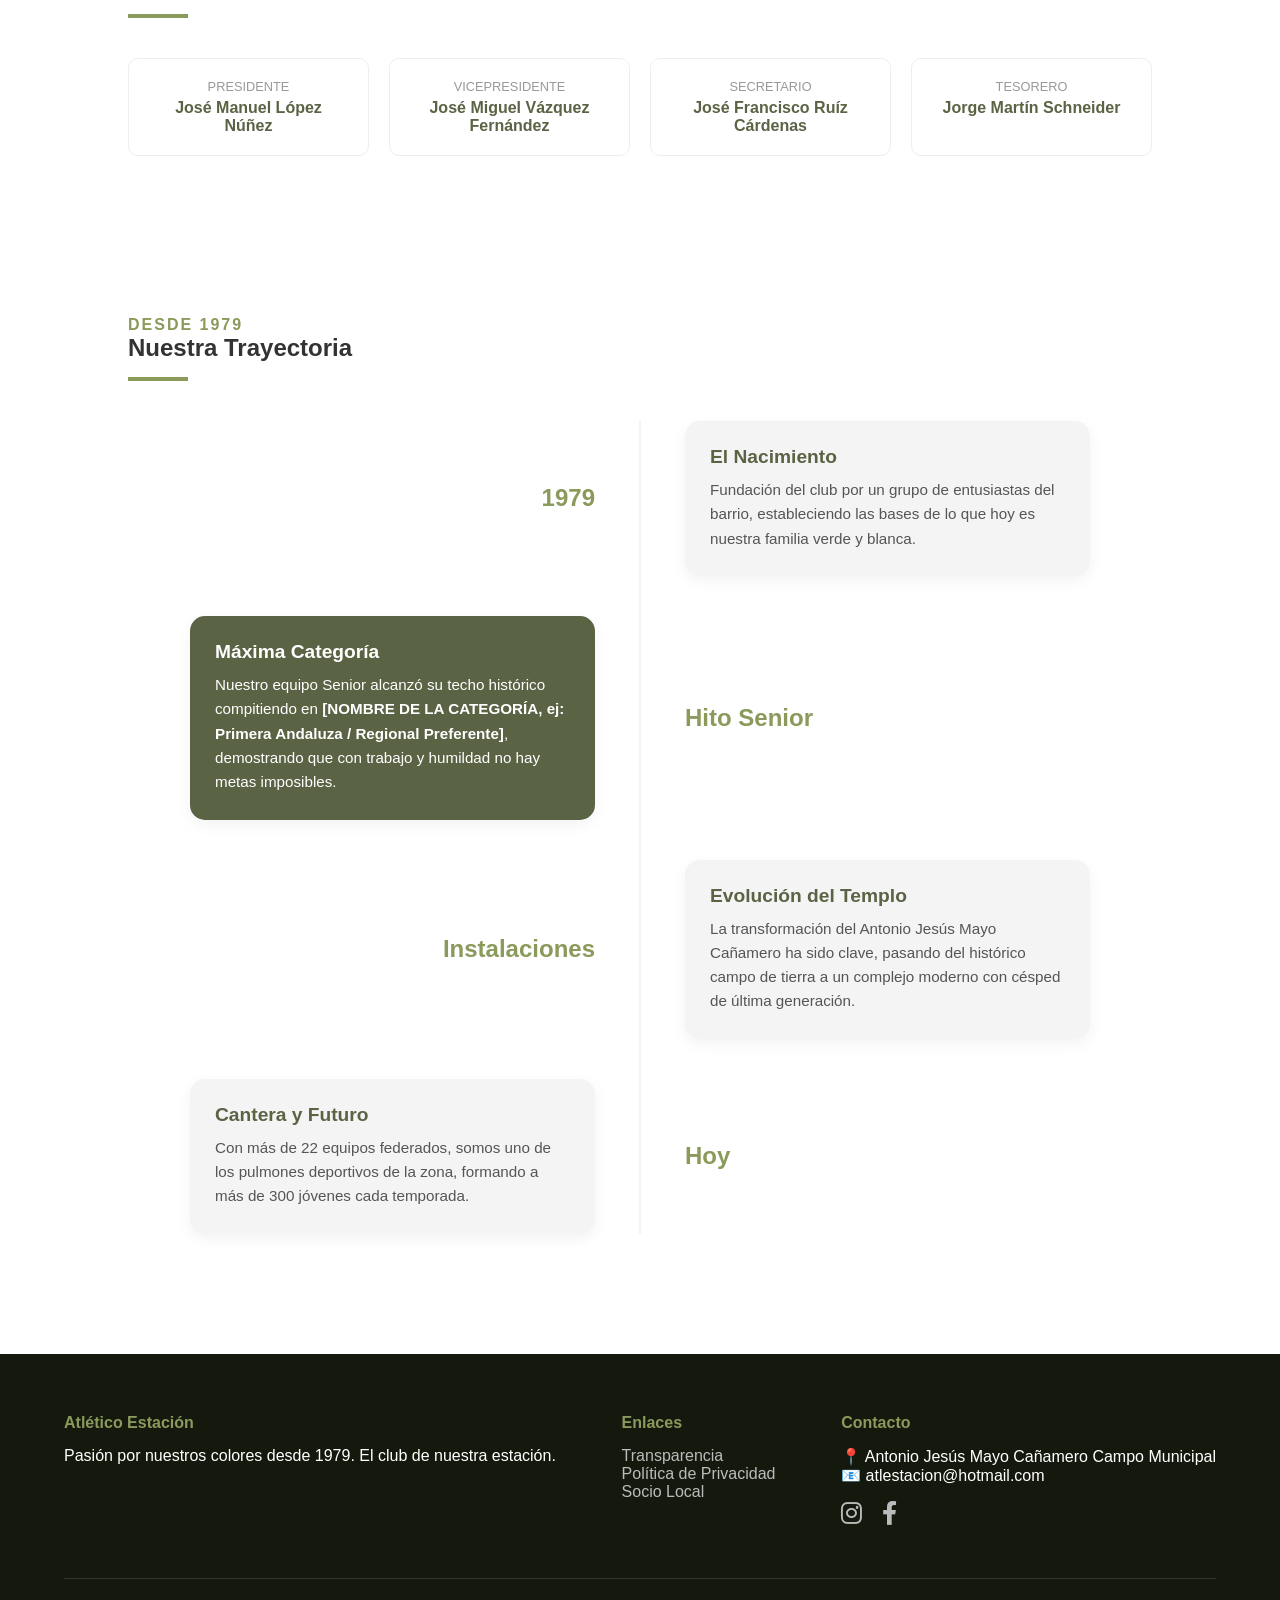
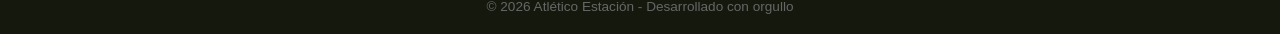
==== commit f5954acf: "Update club.html" ====
--- a/club.html
+++ b/club.html
@@ -14,22 +14,25 @@
 
     <header>
         <nav class="navbar">
-            <div class="logo-container">
-                <img src="escudo.png" alt="Escudo" class="club-crest">
-                <span class="logo-text">Atlético Estación</span>
-            </div>
-            
-            <button class="menu-toggle" id="mobile-menu">
-                <i class="fas fa-bars"></i> </button>
+    <div class="logo-container">
+        <img src="escudo.png" alt="Escudo" class="club-crest">
+        <span class="logo-text">Atlético Estación</span>
+    </div>
+    
+    <div id="mobile-menu" class="menu-toggle">
+        <span></span>
+        <span></span>
+        <span></span>
+    </div>
 
-            <ul class="nav-links" id="nav-list">
-                <li><a href="index.html">Inicio</a></li>
-                <li><a href="club.html">El Club</a></li>
-                <li><a href="plantilla.html">Plantilla</a></li>
-                <li><a href="partidos.html">Partidos</a></li>
-                <li><a href="contacto.html">Contacto</a></li>
-            </ul>
-        </nav>
+    <ul class="nav-links" id="nav-list">
+        <li><a href="index.html">Inicio</a></li>
+        <li><a href="club.html">El Club</a></li>
+        <li><a href="plantilla.html">Plantilla</a></li>
+        <li><a href="partidos.html">Partidos</a></li>
+        <li><a href="contacto.html">Contacto</a></li>
+    </ul>
+</nav>
     </header>
 
     <section class="page-header club-bg">
@@ -190,4 +193,4 @@
     });
 </script>
 </body>
-</html>+</html>
--- a/style.css
+++ b/style.css
@@ -1100,4 +1100,43 @@
 .social-icon:hover {
     color: white; /* Cambia a blanco al pasar el ratón */
     transform: translateY(-3px);
+}
+
+/* Ocultar el botón por defecto en PC */
+.menu-toggle {
+    display: none;
+    background: none;
+    border: none;
+    color: white;
+    font-size: 1.8rem;
+    cursor: pointer;
+}
+
+/* --- ESTILOS PARA MÓVIL --- */
+@media (max-width: 768px) {
+    .menu-toggle {
+        display: block; /* Mostrar botón en móvil */
+    }
+
+    .nav-links {
+        display: none; /* Escondemos el menú por defecto */
+        flex-direction: column;
+        position: absolute;
+        top: 70px; /* Ajusta según la altura de tu navbar */
+        left: 0;
+        width: 100%;
+        background-color: var(--verde-oscuro);
+        padding: 20px 0;
+        text-align: center;
+        z-index: 1000;
+    }
+
+    /* Clase que añadiremos con JS para mostrarlo */
+    .nav-links.active {
+        display: flex;
+    }
+
+    .nav-links li {
+        margin: 15px 0;
+    }
 }
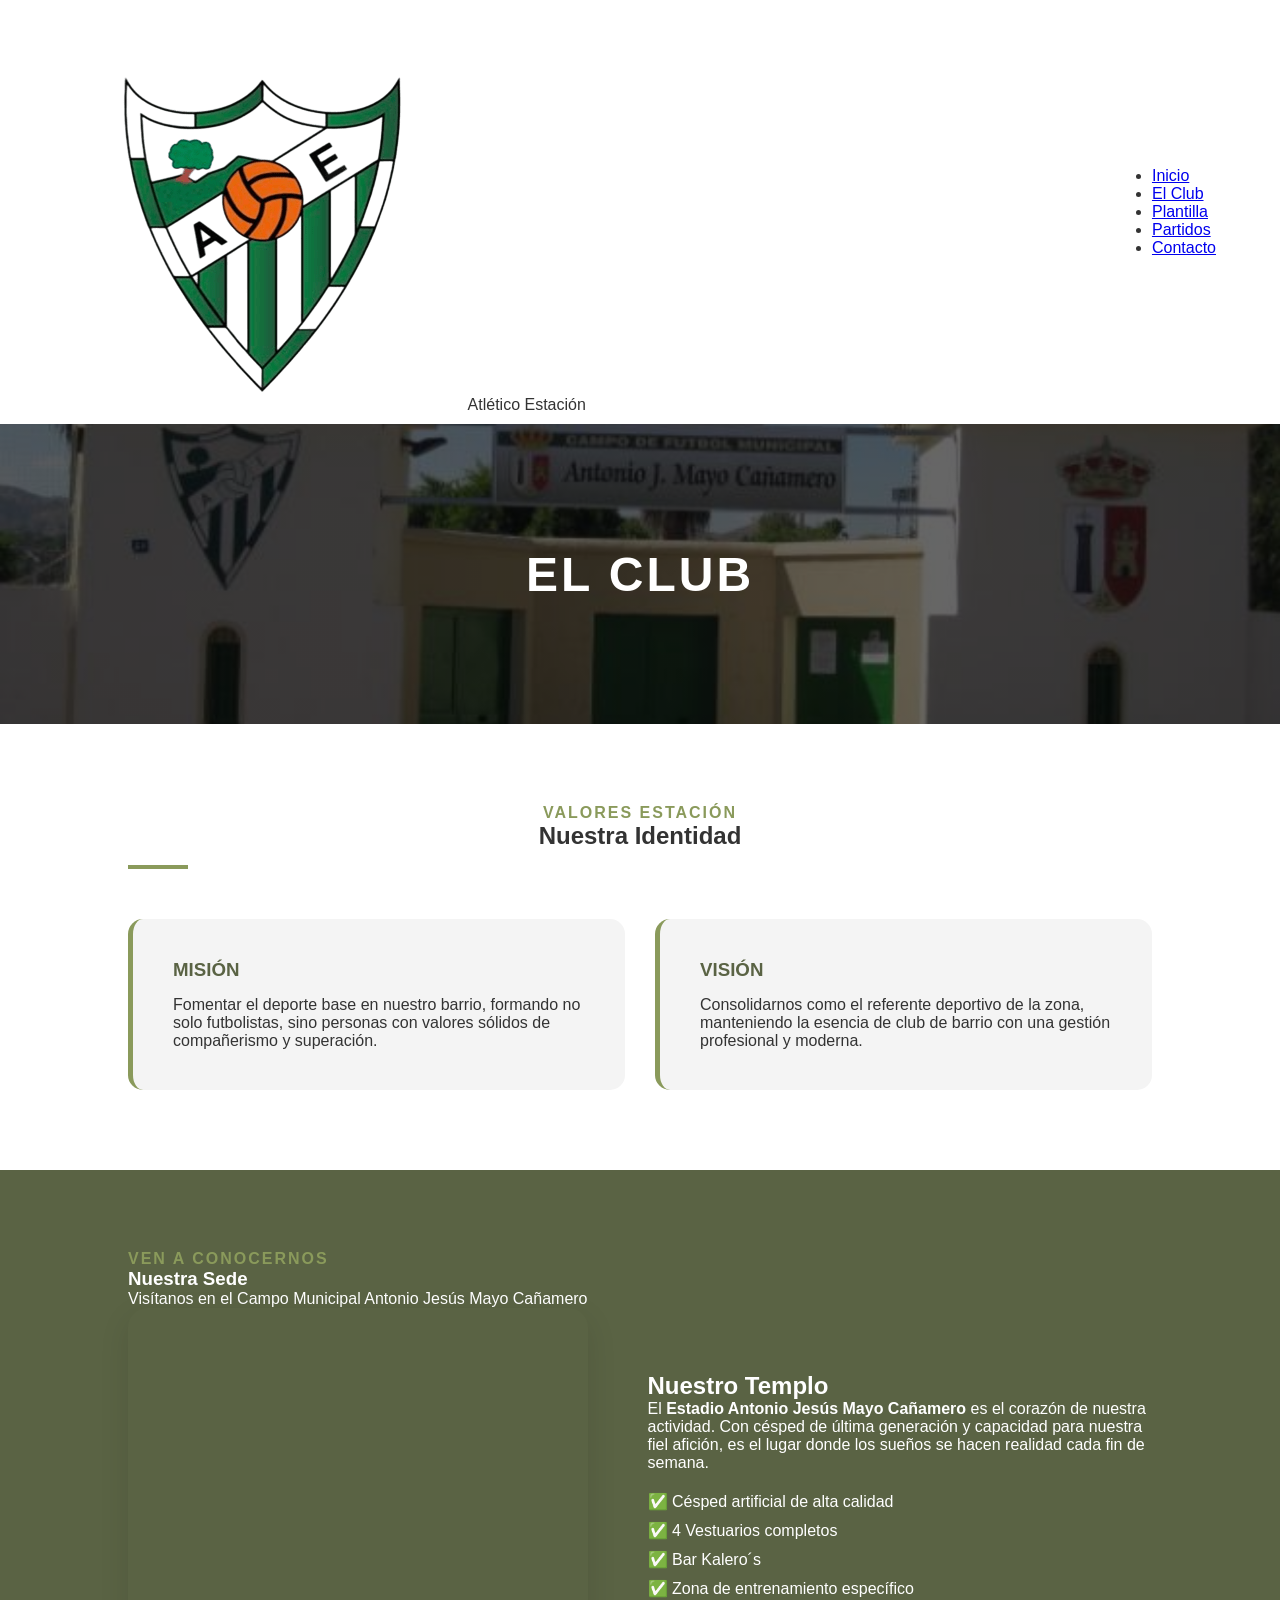
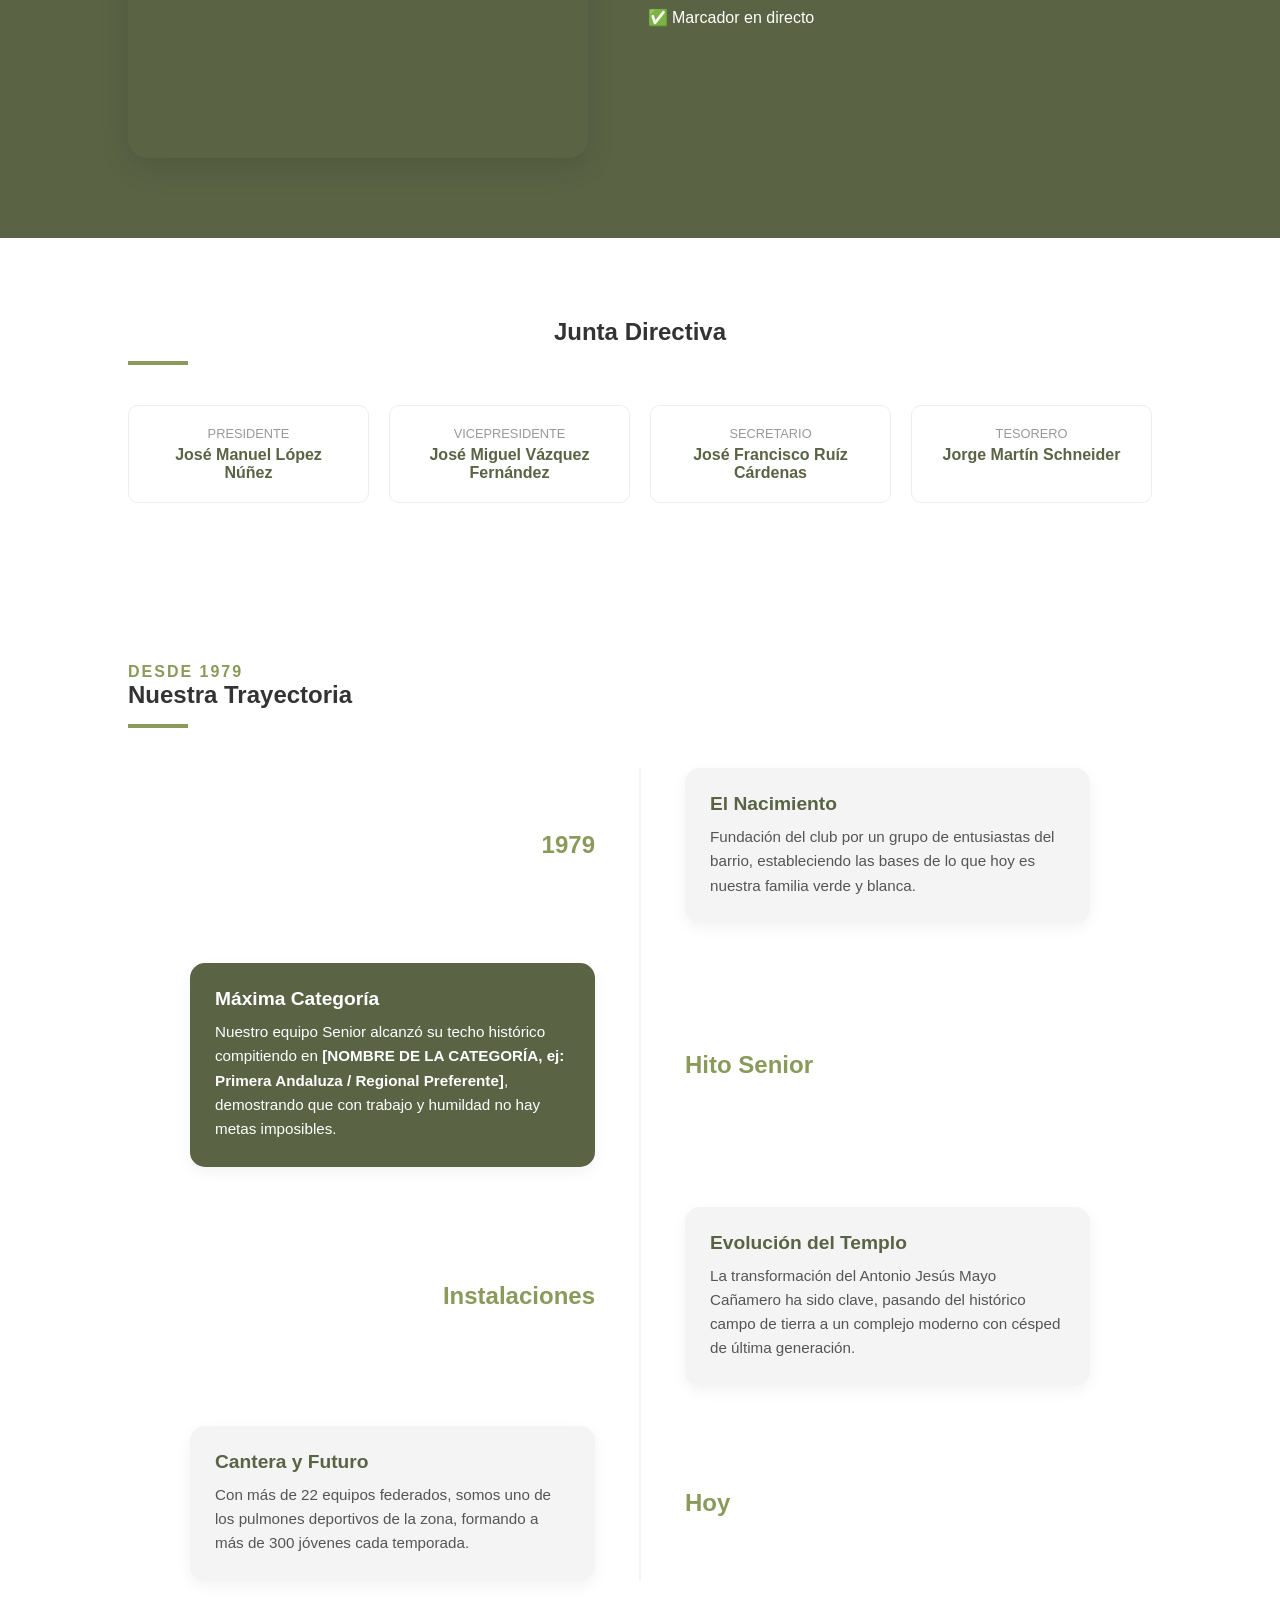
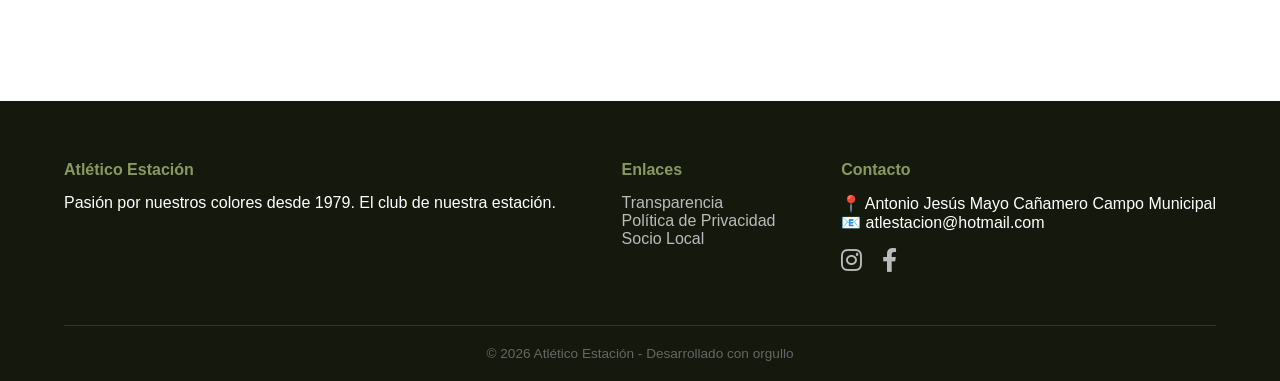
==== commit 5e8d0e58: "Update club.html" ====
--- a/club.html
+++ b/club.html
@@ -185,12 +185,14 @@
     </footer>
 
     <script>
-    const menuBtn = document.getElementById('mobile-menu');
-    const navList = document.getElementById('nav-list');
+    const menu = document.getElementById('mobile-menu');
+    const links = document.getElementById('nav-list');
 
-    menuBtn.addEventListener('click', () => {
-        navList.classList.toggle('active');
-    });
+    menu.onclick = function() {
+        links.classList.toggle('active');
+        console.log("Cambiando estado del menú");
+    };
+</script>
 </script>
 </body>
 </html>
--- a/style.css
+++ b/style.css
@@ -20,53 +20,70 @@
 overflow-x: hidden;
 }
 
-/* Navegación */
+/* Navbar General */
 .navbar {
-display: flex;
-justify-content: space-between;
-align-items: center;
-background-color: var(--blanco);
-padding: 1rem 5%;
-box-shadow: 0 2px 10px rgba(0,0,0,0.1);
-position: sticky;
-top: 0;
-z-index: 1000;
-}
-
-.logo-container {
-display: flex;
-align-items: center;
-gap: 15px;
-}
-
-.club-crest {
-height: 45px;
-}
-
-.logo-text {
-font-size: 1.4rem;
-font-weight: bold;
-text-transform: uppercase;
-}
-
-.nav-links {
-display: flex;
-list-style: none;
-}
-
-.nav-links li {
-margin-left: 25px;
-}
-
-.nav-links a {
-color: #333;
-text-decoration: none;
-font-weight: 600;
-transition: 0.3s;
-}
-
-.nav-links a:hover {
-color: var(--verde-claro);
+    display: flex;
+    justify-content: space-between;
+    align-items: center;
+    padding: 10px 5%;
+    background: #fff; /* O el color de tu club */
+    position: relative;
+}
+
+/* Botón Hamburguesa Moderno */
+.menu-toggle {
+    display: none;
+    flex-direction: column;
+    cursor: pointer;
+    gap: 5px;
+}
+
+.menu-toggle span {
+    width: 30px;
+    height: 4px;
+    background-color: #004d00; /* Verde oscuro */
+    border-radius: 2px;
+    transition: 0.3s;
+}
+
+/* --- AJUSTES PARA MÓVIL --- */
+@media (max-width: 768px) {
+    .menu-toggle {
+        display: flex; /* Ahora sí se verá */
+    }
+
+    .logo-text {
+        font-size: 14px; /* Un poco más pequeño para que no choque */
+    }
+
+    .nav-links {
+        display: none;
+        flex-direction: column;
+        position: absolute;
+        top: 100%;
+        left: 0;
+        width: 100%;
+        background: #004d00;
+        padding: 20px 0;
+        z-index: 1000;
+    }
+
+    .nav-links.active {
+        display: flex;
+    }
+
+    .nav-links a {
+        color: white;
+        padding: 15px;
+        display: block;
+    }
+
+    /* Arreglo para el ticker de abajo (Próximo partido) */
+    .live-ticker, .next-match-bar {
+        font-size: 10px; /* Reducimos letra en móvil */
+        flex-wrap: wrap;
+        height: auto;
+    }
 }
 
 /* Sección Hero */
@@ -1139,4 +1156,4 @@
     .nav-links li {
         margin: 15px 0;
     }
-}+}
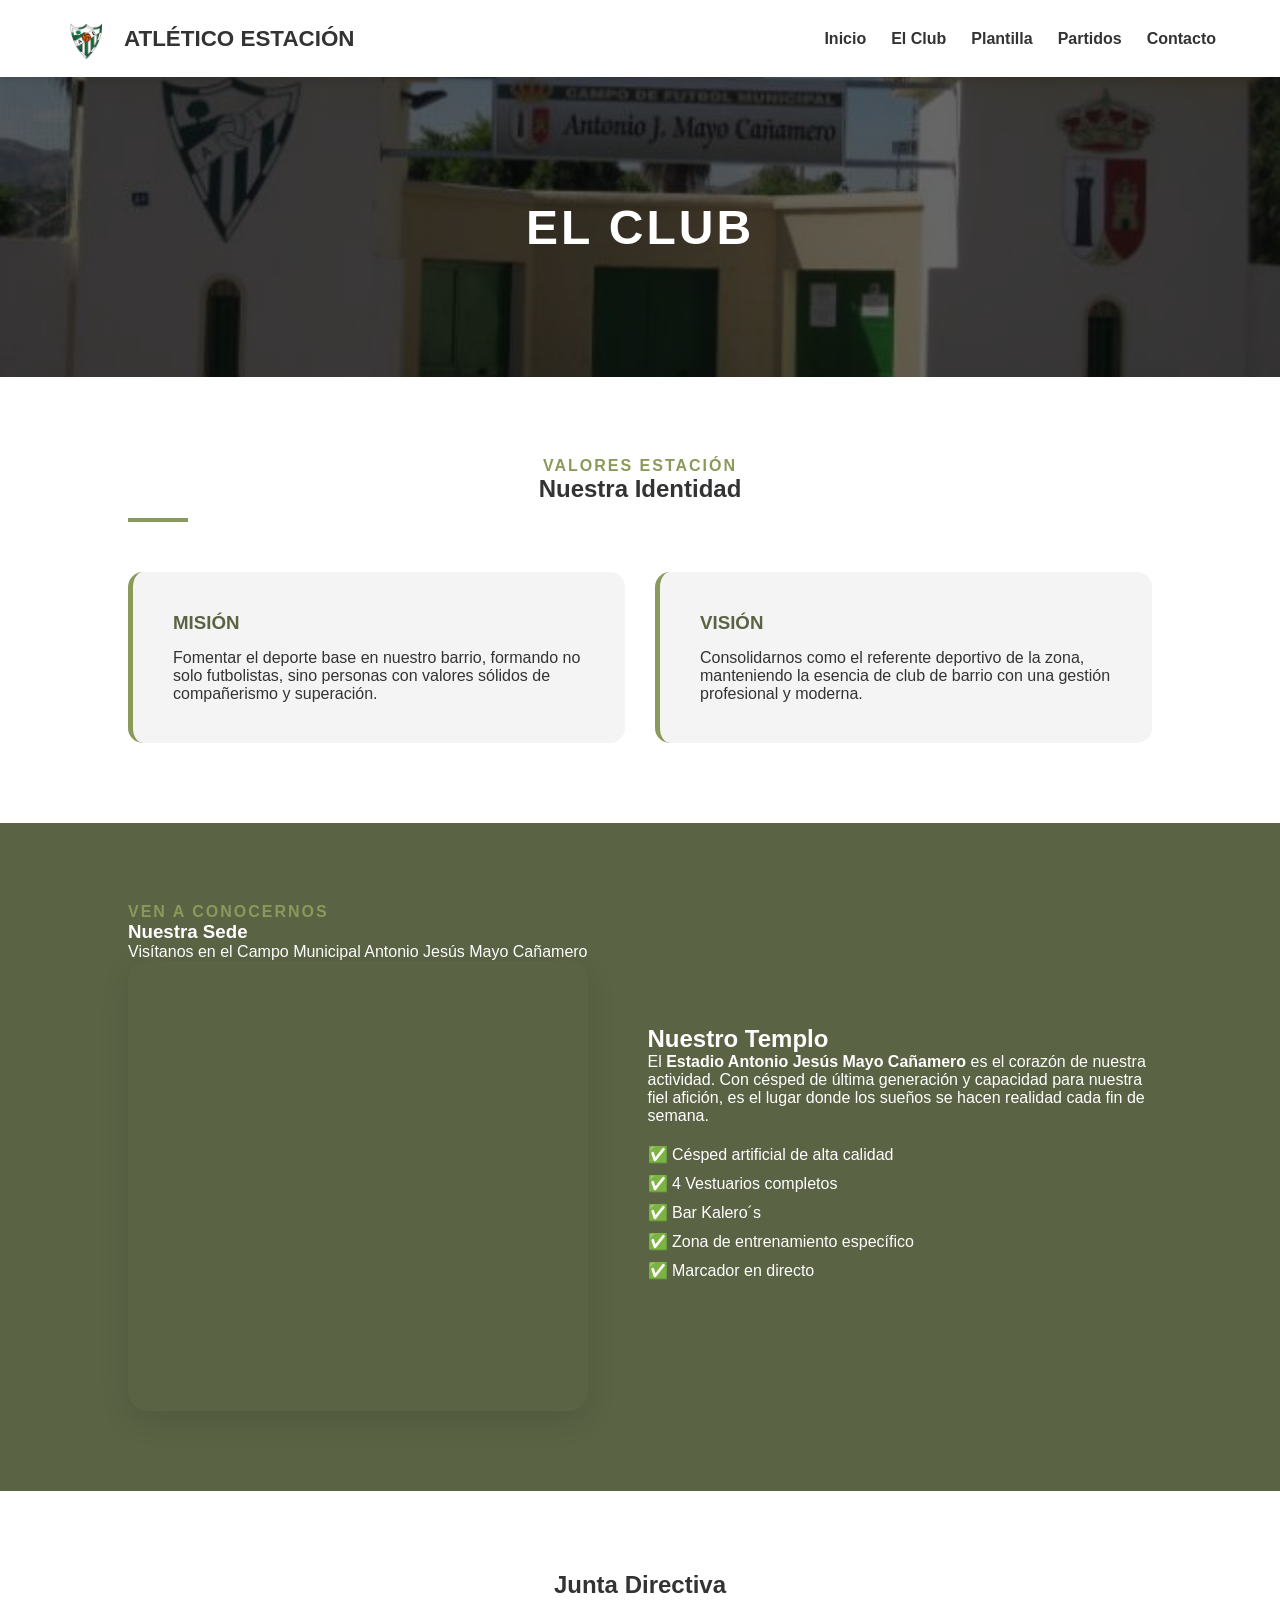
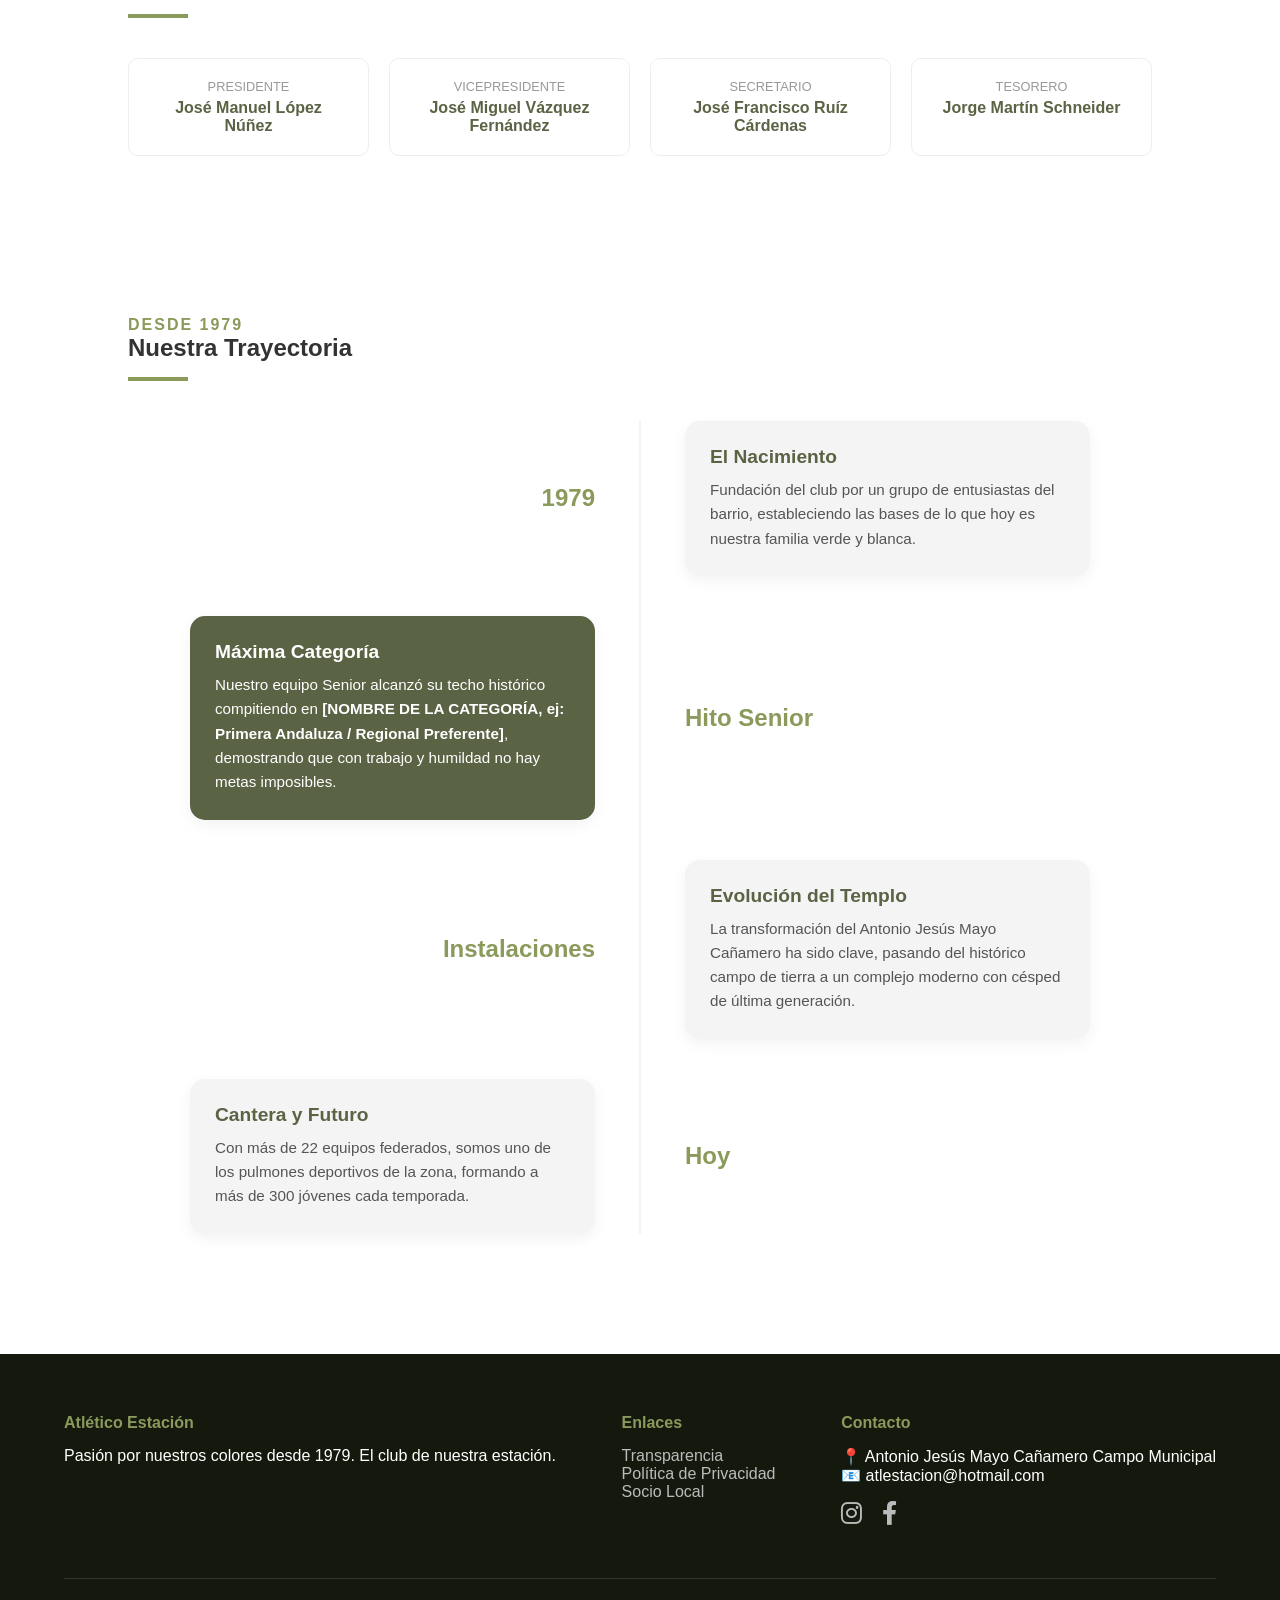
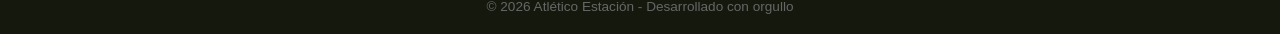
==== commit b275d5ac: "Update club.html" ====
--- a/club.html
+++ b/club.html
@@ -14,25 +14,22 @@
 
     <header>
         <nav class="navbar">
-    <div class="logo-container">
-        <img src="escudo.png" alt="Escudo" class="club-crest">
-        <span class="logo-text">Atlético Estación</span>
-    </div>
-    
-    <div id="mobile-menu" class="menu-toggle">
-        <span></span>
-        <span></span>
-        <span></span>
-    </div>
+            <div class="logo-container">
+                <img src="escudo.png" alt="Escudo" class="club-crest">
+                <span class="logo-text">Atlético Estación</span>
+            </div>
+            
+            <button class="menu-toggle" id="mobile-menu">
+                <i class="fas fa-bars"></i> </button>
 
-    <ul class="nav-links" id="nav-list">
-        <li><a href="index.html">Inicio</a></li>
-        <li><a href="club.html">El Club</a></li>
-        <li><a href="plantilla.html">Plantilla</a></li>
-        <li><a href="partidos.html">Partidos</a></li>
-        <li><a href="contacto.html">Contacto</a></li>
-    </ul>
-</nav>
+            <ul class="nav-links" id="nav-list">
+                <li><a href="index.html">Inicio</a></li>
+                <li><a href="club.html">El Club</a></li>
+                <li><a href="plantilla.html">Plantilla</a></li>
+                <li><a href="partidos.html">Partidos</a></li>
+                <li><a href="contacto.html">Contacto</a></li>
+            </ul>
+        </nav>
     </header>
 
     <section class="page-header club-bg">
@@ -185,14 +182,12 @@
     </footer>
 
     <script>
-    const menu = document.getElementById('mobile-menu');
-    const links = document.getElementById('nav-list');
+    const menuBtn = document.getElementById('mobile-menu');
+    const navList = document.getElementById('nav-list');
 
-    menu.onclick = function() {
-        links.classList.toggle('active');
-        console.log("Cambiando estado del menú");
-    };
-</script>
+    menuBtn.addEventListener('click', () => {
+        navList.classList.toggle('active');
+    });
 </script>
 </body>
 </html>
--- a/style.css
+++ b/style.css
@@ -20,70 +20,53 @@
 overflow-x: hidden;
 }
 
-/* Navbar General */
+/* Navegación */
 .navbar {
-    display: flex;
-    justify-content: space-between;
-    align-items: center;
-    padding: 10px 5%;
-    background: #fff; /* O el color de tu club */
-    position: relative;
-}
-
-/* Botón Hamburguesa Moderno */
-.menu-toggle {
-    display: none;
-    flex-direction: column;
-    cursor: pointer;
-    gap: 5px;
-}
-
-.menu-toggle span {
-    width: 30px;
-    height: 4px;
-    background-color: #004d00; /* Verde oscuro */
-    border-radius: 2px;
-    transition: 0.3s;
-}
-
-/* --- AJUSTES PARA MÓVIL --- */
-@media (max-width: 768px) {
-    .menu-toggle {
-        display: flex; /* Ahora sí se verá */
-    }
-
-    .logo-text {
-        font-size: 14px; /* Un poco más pequeño para que no choque */
-    }
-
-    .nav-links {
-        display: none;
-        flex-direction: column;
-        position: absolute;
-        top: 100%;
-        left: 0;
-        width: 100%;
-        background: #004d00;
-        padding: 20px 0;
-        z-index: 1000;
-    }
-
-    .nav-links.active {
-        display: flex;
-    }
-
-    .nav-links a {
-        color: white;
-        padding: 15px;
-        display: block;
-    }
-
-    /* Arreglo para el ticker de abajo (Próximo partido) */
-    .live-ticker, .next-match-bar {
-        font-size: 10px; /* Reducimos letra en móvil */
-        flex-wrap: wrap;
-        height: auto;
-    }
+display: flex;
+justify-content: space-between;
+align-items: center;
+background-color: var(--blanco);
+padding: 1rem 5%;
+box-shadow: 0 2px 10px rgba(0,0,0,0.1);
+position: sticky;
+top: 0;
+z-index: 1000;
+}
+
+.logo-container {
+display: flex;
+align-items: center;
+gap: 15px;
+}
+
+.club-crest {
+height: 45px;
+}
+
+.logo-text {
+font-size: 1.4rem;
+font-weight: bold;
+text-transform: uppercase;
+}
+
+.nav-links {
+display: flex;
+list-style: none;
+}
+
+.nav-links li {
+margin-left: 25px;
+}
+
+.nav-links a {
+color: #333;
+text-decoration: none;
+font-weight: 600;
+transition: 0.3s;
+}
+
+.nav-links a:hover {
+color: var(--verde-claro);
 }
 
 /* Sección Hero */
